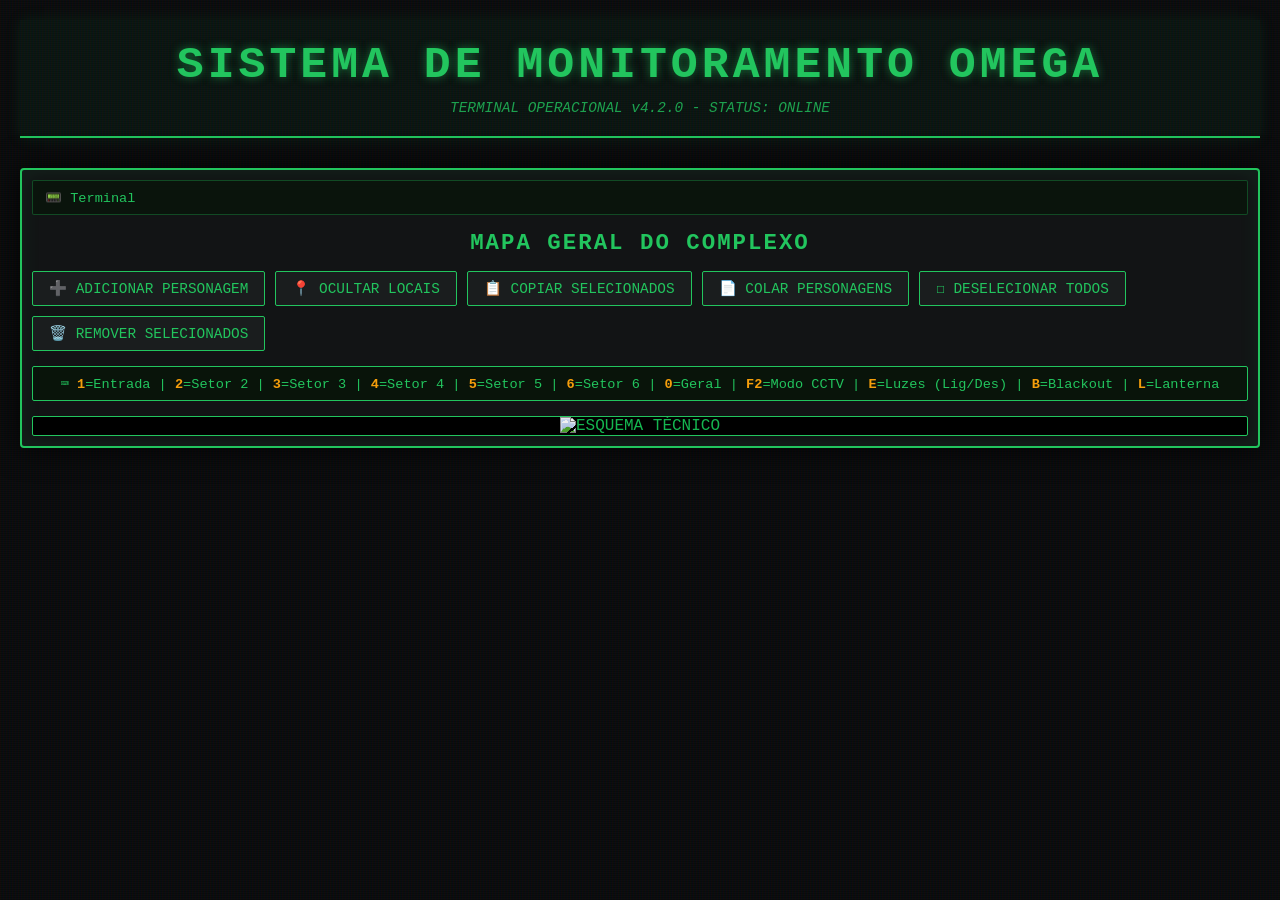
==== index.html @ 8982cfa3 "add de mapas e correções" ====
<!DOCTYPE html>
<html lang="pt-BR">

<head>
    <meta charset="UTF-8">
    <meta name="viewport" content="width=device-width, initial-scale=1.0">
    <title>SISTEMA DE MONITORAMENTO - UNIDADE BUNKER</title>
    <link rel="stylesheet" href="style.css">
</head>

<body>
    <div class="container">
        <header>
            <h1>SISTEMA DE MONITORAMENTO OMEGA</h1>
            <div class="subtitle">TERMINAL OPERACIONAL v4.2.0 - STATUS: ONLINE</div>
        </header>

        <div class="map-container">
            <div class="main-map">
                <!-- Breadcrumb Navigation -->
                <div class="breadcrumb" id="breadcrumb">
                    <div class="breadcrumb-item">
                        <span class="breadcrumb-link" onclick="navigateToBreadcrumb(0)">📟 Terminal</span>
                    </div>
                </div>

                <div class="map-controls">
                    <button class="back-button" id="backButton" onclick="goBackOneLevel()">
                        ← Voltar
                    </button>
                    <div class="current-map-title" id="currentMapTitle">Mapa Geral do Complexo</div>
                </div>

                <div class="map-controls">
                    <button class="control-btn" onclick="quickAddCharacter()">
                        ➕ Adicionar Personagem
                    </button>
                    <button class="control-btn" onclick="toggleLocations()" id="toggleLocationsBtn">
                        📍 Ocultar Locais
                    </button>
                    <button class="control-btn" onclick="copySelectedCharacters()" id="copyBtn">
                        📋 Copiar Selecionados
                    </button>
                    <button class="control-btn" onclick="pasteCharacters()" id="pasteBtn" disabled>
                        📄 Colar Personagens
                    </button>
                    <button class="control-btn" onclick="deselectAll()">
                        ☐ Deselecionar Todos
                    </button>
                    <button class="control-btn" onclick="deleteSelected()">
                        🗑️ Remover Selecionados
                    </button>
                </div>

                <div
                    style="margin-bottom: 15px; padding: 8px; background: rgba(0, 20, 0, 0.5); border-radius: 2px; border: 1px solid #22c55e; font-size: 0.85em; color: #22c55e; text-align: center;">
                    ⌨️ <strong style="color: #f59e0b;">1</strong>=Entrada | <strong
                        style="color: #f59e0b;">2</strong>=Setor 2 | <strong style="color: #f59e0b;">3</strong>=Setor 3
                    | <strong style="color: #f59e0b;">4</strong>=Setor 4 | <strong
                        style="color: #f59e0b;">5</strong>=Setor 5 | <strong style="color: #f59e0b;">6</strong>=Setor 6
                    | <strong style="color: #f59e0b;">0</strong>=Geral | <strong
                        style="color: #f59e0b;">F2</strong>=Modo CCTV | <strong style="color: #f59e0b;">E</strong>=Luzes
                    (Lig/Des) | <strong style="color: #f59e0b;">B</strong>=Blackout | <strong
                        style="color: #f59e0b;">L</strong>=Lanterna
                </div>

                <div class="map-image-container" id="mapContainer">
                    <div class="map-wrapper" id="mapWrapper">
                        <!-- CCTV OVERLAY LAYERS -->
                        <div class="noise-overlay"></div>
                        <div class="cctv-scanlines"></div>
                        <div class="camera-overlay">
                            <div class="cctv-header">
                                <div class="rec-indicator">
                                    <div class="rec-dot"></div>
                                    <span>REC</span>
                                </div>
                                <div class="cam-id" id="camId">CAM-01 [SISTEMA]</div>
                            </div>
                            <div class="cctv-footer">
                                <div class="cctv-coords" id="cctvCoords">LAT: 55.4211 LONG: 37.1129</div>
                                <div class="cctv-timestamp" id="cctvTimestamp">0000-00-00 00:00:00</div>
                            </div>
                        </div>

                        <canvas id="flashlightCanvas"></canvas>
                        <img src="bunker_geral.png" alt="ESQUEMA TÉCNICO" class="map-image" id="mapImage">
                    </div>

                    <div class="selection-box" id="selectionBox"></div>

                    <!-- Floor Selector -->
                    <div class="floor-selector" id="floorSelector"></div>

                    <!-- Inline Name Input -->
                    <div class="inline-name-input" id="inlineNameInput">
                        <div class="inline-name-box">
                            <label class="inline-name-label">Nome do Personagem:</label>
                            <input type="text" class="inline-name-field" id="inlineNameField"
                                placeholder="Digite o nome..." maxlength="50">
                            <div class="inline-name-buttons">
                                <button class="inline-name-btn inline-name-btn-ok" onclick="confirmInlineName()">✓
                                    OK</button>
                                <button class="inline-name-btn inline-name-btn-cancel" onclick="cancelInlineName()">✕
                                    Cancelar</button>
                            </div>
                        </div>
                    </div>
                </div>
            </div>

        </div>
    </div>

    <div class="tooltip" id="tooltip"></div>

    <script src="script.js"></script>
    <!-- FILTROS SVG PARA EFEITOS CRT/CCTV -->
    <svg style="display:none">
        <filter id="noiseFilter">
            <feTurbulence type="fractalNoise" baseFrequency="0.65" numOctaves="3" stitchTiles="stitch" />
            <feColorMatrix type="saturate" values="0" />
        </filter>
    </svg>
</body>

</html>
---- style.css ----
* {
    margin: 0;
    padding: 0;
    box-sizing: border-box;
}

body {
    font-family: 'Courier New', Courier, monospace;
    background: #0a0c0d;
    color: #22c55e;
    overflow-x: hidden;
    background-image:
        linear-gradient(rgba(18, 16, 16, 0) 50%, rgba(0, 0, 0, 0.25) 50%),
        linear-gradient(90deg, rgba(255, 0, 0, 0.06), rgba(0, 255, 0, 0.02), rgba(0, 0, 255, 0.06));
    background-size: 100% 2px, 3px 100%;
}

.container {
    max-width: 1600px;
    margin: 0 auto;
    padding: 20px;
}

header {
    text-align: center;
    padding: 20px 0;
    border-bottom: 2px solid #22c55e;
    margin-bottom: 30px;
    background: rgba(34, 197, 94, 0.05);
    position: relative;
    box-shadow: 0 0 15px rgba(34, 197, 94, 0.1);
}

h1 {
    font-size: 2.8em;
    color: #22c55e;
    text-shadow: 0 0 10px rgba(34, 197, 94, 0.5);
    letter-spacing: 4px;
    font-weight: bold;
    text-transform: uppercase;
}

/* Toggle Status Energia */
.day-night-switch {
    position: absolute;
    top: 10px;
    right: 10px;
    display: flex;
    align-items: center;
    gap: 8px;
    background: rgba(0, 20, 0, 0.8);
    padding: 6px 12px;
    border-radius: 2px;
    border: 1px solid #22c55e;
    font-size: 0.75em;
    color: #22c55e;
    z-index: 100;
}

.day-night-switch label {
    cursor: pointer;
    user-select: none;
    font-size: 0.9em;
    text-transform: uppercase;
}

.day-night-switch input[type="checkbox"] {
    position: relative;
    width: 40px;
    height: 20px;
    appearance: none;
    background: #3d3426;
    outline: none;
    border-radius: 20px;
    cursor: pointer;
    transition: 0.3s;
    border: 1px solid #4d4436;
}

.day-night-switch input:checked {
    background: #6d5a4a;
}

.day-night-switch input:before {
    content: '';
    position: absolute;
    width: 16px;
    height: 16px;
    border-radius: 50%;
    top: 1px;
    left: 2px;
    background: #8b7d6b;
    transition: 0.3s;
    box-shadow: 0 2px 4px rgba(0, 0, 0, 0.3);
}

.day-night-switch input:checked:before {
    left: 20px;
    background: #d4c5a9;
}

.subtitle {
    font-style: italic;
    color: #22c55e;
    margin-top: 10px;
    opacity: 0.8;
    font-size: 0.9em;
}

.map-container {
    display: grid;
    grid-template-columns: 1fr;
    gap: 30px;
    margin-top: 30px;
    transition: all 0.3s ease;
}

.main-map {
    position: relative;
    background: #121415;
    border: 2px solid #22c55e;
    border-radius: 4px;
    padding: 10px;
    box-shadow: 0 0 30px rgba(0, 0, 0, 0.8), inset 0 0 20px rgba(34, 197, 94, 0.1);
}

.map-controls {
    display: flex;
    gap: 10px;
    margin-bottom: 15px;
    flex-wrap: wrap;
    align-items: center;
}

.back-button {
    padding: 10px 20px;
    background: #1a1d1e;
    color: #f59e0b;
    border: 1px solid #f59e0b;
    border-radius: 2px;
    cursor: pointer;
    font-family: 'Courier New', monospace;
    font-size: 0.9em;
    font-weight: bold;
    display: none;
    transition: all 0.2s ease;
    text-transform: uppercase;
}

.back-button.visible {
    display: block;
}

.back-button:hover {
    background: #f59e0b;
    color: #000;
    box-shadow: 0 0 10px rgba(245, 158, 11, 0.4);
}

/* Breadcrumb navigation */
.breadcrumb {
    display: flex;
    align-items: center;
    gap: 8px;
    padding: 8px 12px;
    background: rgba(0, 20, 0, 0.4);
    border-radius: 2px;
    border: 1px solid rgba(34, 197, 94, 0.3);
    font-size: 0.85em;
    color: #22c55e;
    margin-bottom: 15px;
    flex-wrap: wrap;
}

.breadcrumb-current {
    color: #f59e0b;
    font-weight: bold;
    text-transform: uppercase;
}

/* Floor Selector System */
.floor-selector {
    position: absolute;
    top: 60px;
    right: 15px;
    display: none;
    flex-direction: column;
    gap: 8px;
    z-index: 50;
}

.floor-selector.visible {
    display: flex;
}

.floor-button {
    width: 50px;
    height: 50px;
    background: rgba(0, 20, 0, 0.9);
    border: 2px solid #22c55e;
    border-radius: 2px;
    cursor: pointer;
    transition: all 0.2s ease;
    display: flex;
    align-items: center;
    justify-content: center;
    box-shadow: 0 0 10px rgba(34, 197, 94, 0.2);
    position: relative;
}

.floor-button:hover {
    background: #22c55e;
    transform: scale(1.05);
}

.floor-button.active {
    background: #22c55e;
    border-color: #f59e0b;
    box-shadow: 0 0 20px rgba(245, 158, 11, 0.4);
}

.floor-label {
    font-family: 'Courier New', monospace;
    font-size: 1.2em;
    font-weight: bold;
    color: #22c55e;
}

.floor-button.active .floor-label {
    color: #000;
}

.floor-icon {
    display: none;
}

.floor-name {
    display: none;
}

/* Floor indicator badge */

.current-map-title {
    flex: 1;
    color: #22c55e;
    font-size: 1.4em;
    font-weight: bold;
    text-align: center;
    text-transform: uppercase;
    letter-spacing: 2px;
}

.control-btn {
    padding: 8px 16px;
    background: #1a1d1e;
    color: #22c55e;
    border: 1px solid #22c55e;
    border-radius: 2px;
    cursor: pointer;
    transition: all 0.2s ease;
    font-family: 'Courier New', monospace;
    font-size: 0.9em;
    text-transform: uppercase;
}

.control-btn:hover {
    background: rgba(34, 197, 94, 0.2);
    box-shadow: 0 0 10px rgba(34, 197, 94, 0.3);
}

.control-btn.active {
    background: #22c55e;
    color: #000;
}

.map-image-container {
    position: relative;
    width: 100%;
    background: #000;
    border: 1px solid #22c55e;
    border-radius: 2px;
    overflow: auto;
    max-height: 80vh;
    cursor: crosshair;
    display: flex;
    justify-content: center;
    align-items: flex-start;
    isolation: isolate;
}

/* Wrapper que garante que os overlays cubram a imagem inteira Mesmo com Scroll/Zoom */
.map-wrapper {
    position: relative;
    display: inline-block;
}

.map-image {
    max-width: none;
    height: auto;
    display: block;
    image-rendering: pixelated;
    filter: brightness(0.9) contrast(1.1);
}

/* Blackout visual: O brilho é reduzido levemente, mas a escuridão real vem do Canvas */
.night-mode .map-image {
    filter: brightness(0.4) contrast(1.2);
}

#flashlightCanvas {
    position: absolute;
    top: 0;
    left: 0;
    width: 100%;
    height: 100%;
    pointer-events: none;
    z-index: 40;
    /* Acima da img mas abaixo da câmera (45+) */
}

/* CCTV CAMERA OVERLAY */
.camera-overlay {
    position: absolute;
    top: 0;
    left: 0;
    width: 100%;
    height: 100%;
    pointer-events: none;
    z-index: 50;
    overflow: hidden;
    display: none;
    flex-direction: column;
    justify-content: space-between;
    padding: 20px;
}

/* Estática/Noise baseada em SVG */
.noise-overlay {
    position: absolute;
    top: 0;
    left: 0;
    width: 100%;
    height: 100%;
    opacity: 0.15;
    z-index: 45;
    pointer-events: none;
    filter: url(#noiseFilter);
    display: none; /* Inicia oculto */
}

/* Linhas de Varredura Dinâmicas */
.cctv-scanlines {
    position: absolute;
    top: 0;
    left: 0;
    width: 100%;
    height: 100%;
    background: linear-gradient(rgba(18, 16, 16, 0) 50%,
            rgba(0, 0, 0, 0.1) 50%);
    background-size: 100% 4px;
    z-index: 46;
    pointer-events: none;
    animation: scanlineScroll 10s linear infinite;
    display: none; /* Inicia oculto */
}

@keyframes scanlineScroll {
    from {
        background-position: 0 0;
    }

    to {
        background-position: 0 100%;
    }
}

/* Elementos de Interface da Câmera */
.cctv-header {
    display: flex;
    justify-content: space-between;
    align-items: flex-start;
    text-shadow: 0 0 5px #ff0000;
}

.rec-indicator {
    display: flex;
    align-items: center;
    gap: 10px;
    color: #ff0000;
    font-weight: bold;
    font-size: 1.2em;
}

.rec-dot {
    width: 12px;
    height: 12px;
    background: #ff0000;
    border-radius: 50%;
    animation: blink 1s infinite step-end;
    box-shadow: 0 0 8px #ff0000;
}

@keyframes blink {
    50% {
        opacity: 0;
    }
}

.cam-id {
    color: #22c55e;
    font-size: 1em;
    background: rgba(0, 0, 0, 0.5);
    padding: 2px 8px;
}

.cctv-footer {
    display: flex;
    justify-content: space-between;
    align-items: flex-end;
    color: #22c55e;
    font-family: 'Courier New', monospace;
    background: rgba(0, 0, 0, 0.3);
    padding: 5px;
}

.cctv-timestamp {
    font-size: 1.1em;
}

/* Brackets removed */

/* Hotspots de Localização */
.hotspot {
    position: absolute;
    cursor: pointer;
    transition: all 0.3s ease;
    animation: pulse 2s infinite;
    z-index: 10;
}

.hotspot:hover {
    transform: scale(1.2);
    filter: brightness(1.5);
}

@keyframes pulse {

    0%,
    100% {
        opacity: 0.7;
    }

    50% {
        opacity: 1;
    }
}

.hotspot-marker {
    width: 24px;
    height: 24px;
    background: rgba(34, 197, 94, 0.4);
    border: 2px solid #22c55e;
    border-radius: 2px;
    box-shadow: 0 0 10px #22c55e;
    position: relative;
}

.hotspot-marker::after {
    content: '';
    position: absolute;
    top: 50%;
    left: 50%;
    transform: translate(-50%, -50%);
    width: 4px;
    height: 4px;
    background: #22c55e;
    border-radius: 50%;
}

/* Hotspot Secreto - Pequeno e Discreto */
.hotspot-marker.secret {
    width: 12px;
    height: 12px;
    background: radial-gradient(circle, rgba(80, 80, 90, 0.4), rgba(50, 50, 60, 0.3));
    border: 1px solid rgba(100, 100, 110, 0.5);
    box-shadow: 0 0 8px rgba(80, 80, 90, 0.3);
    opacity: 0.6;
    transition: all 0.3s ease;
}

.hotspot-marker.secret:hover {
    width: 20px;
    height: 20px;
    opacity: 1;
    background: radial-gradient(circle, rgba(150, 140, 120, 0.7), rgba(100, 90, 80, 0.5));
    border: 2px solid rgba(200, 180, 150, 0.8);
    box-shadow: 0 0 15px rgba(150, 140, 120, 0.6);
}

/* Hotspot Semi-Escondido - Meio-termo entre normal e secreto */
.hotspot-marker.hidden {
    width: 20px;
    height: 20px;
    background: radial-gradient(circle, rgba(180, 160, 120, 0.5), rgba(140, 120, 90, 0.4));
    border: 1px solid rgba(160, 140, 100, 0.6);
    box-shadow: 0 0 12px rgba(180, 160, 120, 0.4);
    opacity: 0.7;
    transition: all 0.3s ease;
}

.hotspot-marker.hidden:hover {
    width: 28px;
    height: 28px;
    opacity: 1;
    background: radial-gradient(circle, rgba(220, 190, 140, 0.8), rgba(180, 150, 110, 0.6));
    border: 2px solid rgba(220, 190, 140, 0.9);
    box-shadow: 0 0 18px rgba(220, 190, 140, 0.7);
}

/* Marcadores de Personagens */
.character-marker {
    position: absolute;
    cursor: move;
    transition: all 0.2s ease;
    z-index: 20;
    user-select: none;
}

.character-marker:hover {
    transform: scale(1.15);
    z-index: 30;
}

.character-marker.selected {
    z-index: 25;
}

.character-marker.selected .character-icon {
    box-shadow: 0 0 20px rgba(255, 215, 0, 0.8), 0 4px 12px rgba(0, 0, 0, 0.6);
    border-width: 4px;
}

.character-marker.dragging {
    opacity: 0.7;
    cursor: grabbing;
}

.character-icon {
    width: 40px;
    height: 40px;
    border-radius: 50%;
    border: 3px solid;
    display: flex;
    align-items: center;
    justify-content: center;
    font-size: 1.5em;
    box-shadow: 0 4px 12px rgba(0, 0, 0, 0.6);
    background: rgba(0, 0, 0, 0.3);
    position: relative;
}

.character-label {
    position: absolute;
    top: 45px;
    left: 50%;
    transform: translateX(-50%);
    background: rgba(0, 0, 0, 0.9);
    color: white;
    padding: 4px 8px;
    border-radius: 4px;
    font-size: 0.75em;
    white-space: nowrap;
    pointer-events: none;
    border: 1px solid;
}

.character-remove {
    position: absolute;
    top: -8px;
    right: -8px;
    width: 20px;
    height: 20px;
    background: #c41e3a;
    color: white;
    border: 2px solid white;
    border-radius: 50%;
    display: flex;
    align-items: center;
    justify-content: center;
    font-size: 0.7em;
    cursor: pointer;
    opacity: 0;
    transition: opacity 0.2s;
}

.character-marker:hover .character-remove {
    opacity: 1;
}

/* Tipos de personagens */
.character-player .character-icon {
    background: rgba(30, 144, 255, 0.8);
    border-color: #1e90ff;
}

.character-player .character-label {
    border-color: #1e90ff;
}

.character-npc .character-icon {
    background: rgba(50, 205, 50, 0.8);
    border-color: #32cd32;
}

.character-npc .character-label {
    border-color: #32cd32;
}

.character-enemy .character-icon {
    background: rgba(220, 20, 60, 0.8);
    border-color: #dc143c;
}

.character-enemy .character-label {
    border-color: #dc143c;
}

.character-mystery .character-icon {
    background: rgba(148, 0, 211, 0.8);
    border-color: #9400d3;
}

.character-mystery .character-label {
    border-color: #9400d3;
}

.location-info {
    background: #2a2520;
    border: 3px solid #3d3426;
    border-radius: 8px;
    padding: 20px;
    box-shadow: 0 8px 32px rgba(0, 0, 0, 0.6);
    height: fit-content;
    max-height: calc(100vh - 200px);
    overflow-y: auto;
    display: none;
    position: relative;
    transition: all 0.3s ease;
}

.location-info.visible {
    display: block;
    animation: slideIn 0.3s ease;
}

@keyframes slideIn {
    from {
        opacity: 0;
        transform: translateX(20px);
    }

    to {
        opacity: 1;
        transform: translateX(0);
    }
}

.panel-close-btn {
    position: absolute;
    top: 15px;
    right: 15px;
    background: #c41e3a;
    color: white;
    border: none;
    border-radius: 50%;
    width: 32px;
    height: 32px;
    cursor: pointer;
    font-size: 1.3em;
    display: flex;
    align-items: center;
    justify-content: center;
    transition: all 0.3s ease;
    z-index: 10;
    line-height: 1;
}

.panel-close-btn:hover {
    background: #d41e3a;
    transform: scale(1.15);
    box-shadow: 0 4px 12px rgba(196, 30, 58, 0.5);
}

.location-info h2 {
    color: #d4c5a9;
    border-bottom: 2px solid #3d3426;
    padding-bottom: 10px;
    margin-bottom: 15px;
    font-size: 1.8em;
}

.character-form {
    background: #1a1612;
    padding: 15px;
    border-radius: 4px;
    border: 1px solid #3d3426;
    margin-bottom: 20px;
}

.form-group {
    margin-bottom: 12px;
}

.form-group label {
    display: block;
    margin-bottom: 5px;
    color: #b8a989;
    font-size: 0.9em;
}

.form-group input,
.form-group select {
    width: 100%;
    padding: 8px;
    background: #2a2520;
    border: 1px solid #3d3426;
    border-radius: 4px;
    color: #d4c5a9;
    font-family: 'Georgia', serif;
}

.add-character-btn {
    width: 100%;
    padding: 10px;
    background: #4d4436;
    color: #d4c5a9;
    border: 2px solid #5d5446;
    border-radius: 4px;
    cursor: pointer;
    font-family: 'Georgia', serif;
    transition: all 0.3s ease;
}

.add-character-btn:hover {
    background: #5d5446;
    transform: translateY(-2px);
}

.characters-list {
    margin-top: 20px;
}

.character-item {
    background: #1a1612;
    padding: 12px;
    border-radius: 4px;
    border-left: 4px solid;
    margin-bottom: 8px;
    display: flex;
    justify-content: space-between;
    align-items: center;
}

.character-item.player {
    border-color: #1e90ff;
}

.character-item.npc {
    border-color: #32cd32;
}

.character-item.enemy {
    border-color: #dc143c;
}

.character-item.mystery {
    border-color: #9400d3;
}

.character-info {
    flex: 1;
}

.character-name {
    font-weight: bold;
    color: #d4c5a9;
}

.character-type {
    font-size: 0.8em;
    color: #8b7d6b;
    font-style: italic;
}

.character-actions {
    display: flex;
    gap: 8px;
}

.action-btn {
    padding: 4px 8px;
    background: #3d3426;
    border: 1px solid #4d4436;
    border-radius: 3px;
    cursor: pointer;
    font-size: 0.8em;
    color: #d4c5a9;
    transition: all 0.2s;
}

.action-btn:hover {
    background: #4d4436;
}

.default-message {
    text-align: center;
    padding: 40px 20px;
    color: #8b7d6b;
    font-style: italic;
}

.tooltip {
    position: absolute;
    background: rgba(0, 0, 0, 0.9);
    color: #d4c5a9;
    padding: 8px 12px;
    border-radius: 4px;
    font-size: 0.9em;
    pointer-events: none;
    opacity: 0;
    transition: opacity 0.3s;
    z-index: 1000;
    border: 1px solid #3d3426;
    white-space: nowrap;
}

/* Selection Box */
.selection-box {
    position: absolute;
    border: 2px dashed #ffd700;
    background: rgba(255, 215, 0, 0.1);
    pointer-events: none;
    z-index: 100;
    display: none;
}

.selection-box.active {
    display: block;
}

.map-image-container.selecting {
    cursor: crosshair;
}

@keyframes fadeIn {
    from {
        opacity: 0;
        transform: translateY(-10px);
    }

    to {
        opacity: 1;
        transform: translateY(0);
    }
}

/* Flashlight System */
#flashlightCanvas {
    position: absolute;
    top: 0;
    left: 0;
    width: 100%;
    height: 100%;
    pointer-events: none;
    z-index: 18;
    /* Above Fog and Characters, but below UI elements if needed */
    display: none;
}

.night-mode #flashlightCanvas {
    display: block;
}

/* Rotation for characters */
.character-marker {
    transition: transform 0.2s ease, left 0.2s ease, top 0.2s ease;
}

/* Fog system removed */

/* Fog Control Button */
.placing-mode-indicator {
    position: fixed;
    bottom: 30px;
    left: 50%;
    transform: translateX(-50%);
    background: rgba(255, 215, 0, 0.95);
    color: #1a1612;
    padding: 15px 30px;
    border-radius: 8px;
    font-size: 1.1em;
    font-weight: bold;
    box-shadow: 0 8px 24px rgba(0, 0, 0, 0.6);
    z-index: 10000;
    display: none;
    animation: pulse 2s infinite;
}

.placing-mode-indicator.active {
    display: block;
}

/* Inline Name Input */
.inline-name-input {
    position: absolute;
    display: none;
    z-index: 1000;
}

.inline-name-input.active {
    display: block;
    animation: fadeIn 0.3s ease;
}

.inline-name-box {
    background: rgba(26, 22, 18, 0.98);
    border: 3px solid #ffd700;
    border-radius: 8px;
    padding: 15px;
    box-shadow: 0 8px 24px rgba(0, 0, 0, 0.8);
    min-width: 250px;
}

.inline-name-label {
    color: #ffd700;
    font-size: 0.9em;
    font-weight: bold;
    margin-bottom: 8px;
    display: block;
}

.inline-name-field {
    width: 100%;
    padding: 10px;
    background: #1a1612;
    border: 2px solid #3d3426;
    border-radius: 4px;
    color: #d4c5a9;
    font-family: 'Georgia', serif;
    font-size: 1em;
    margin-bottom: 10px;
}

.inline-name-field:focus {
    outline: none;
    border-color: #ffd700;
    box-shadow: 0 0 10px rgba(255, 215, 0, 0.4);
}

.inline-name-buttons {
    display: flex;
    gap: 8px;
}

.inline-name-btn {
    flex: 1;
    padding: 8px;
    border: 2px solid;
    border-radius: 4px;
    cursor: pointer;
    font-family: 'Georgia', serif;
    font-size: 0.9em;
    font-weight: bold;
    transition: all 0.2s ease;
}

.inline-name-btn-ok {
    background: #4d4436;
    color: #ffd700;
    border-color: #5d5446;
}

.inline-name-btn-ok:hover {
    background: #5d5446;
}

.inline-name-btn-cancel {
    background: #3d3426;
    color: #b8a989;
    border-color: #4d4436;
}

.inline-name-btn-cancel:hover {
    background: #4d4436;
}

@media (max-width: 1200px) {
    .map-container {
        grid-template-columns: 1fr;
    }
}
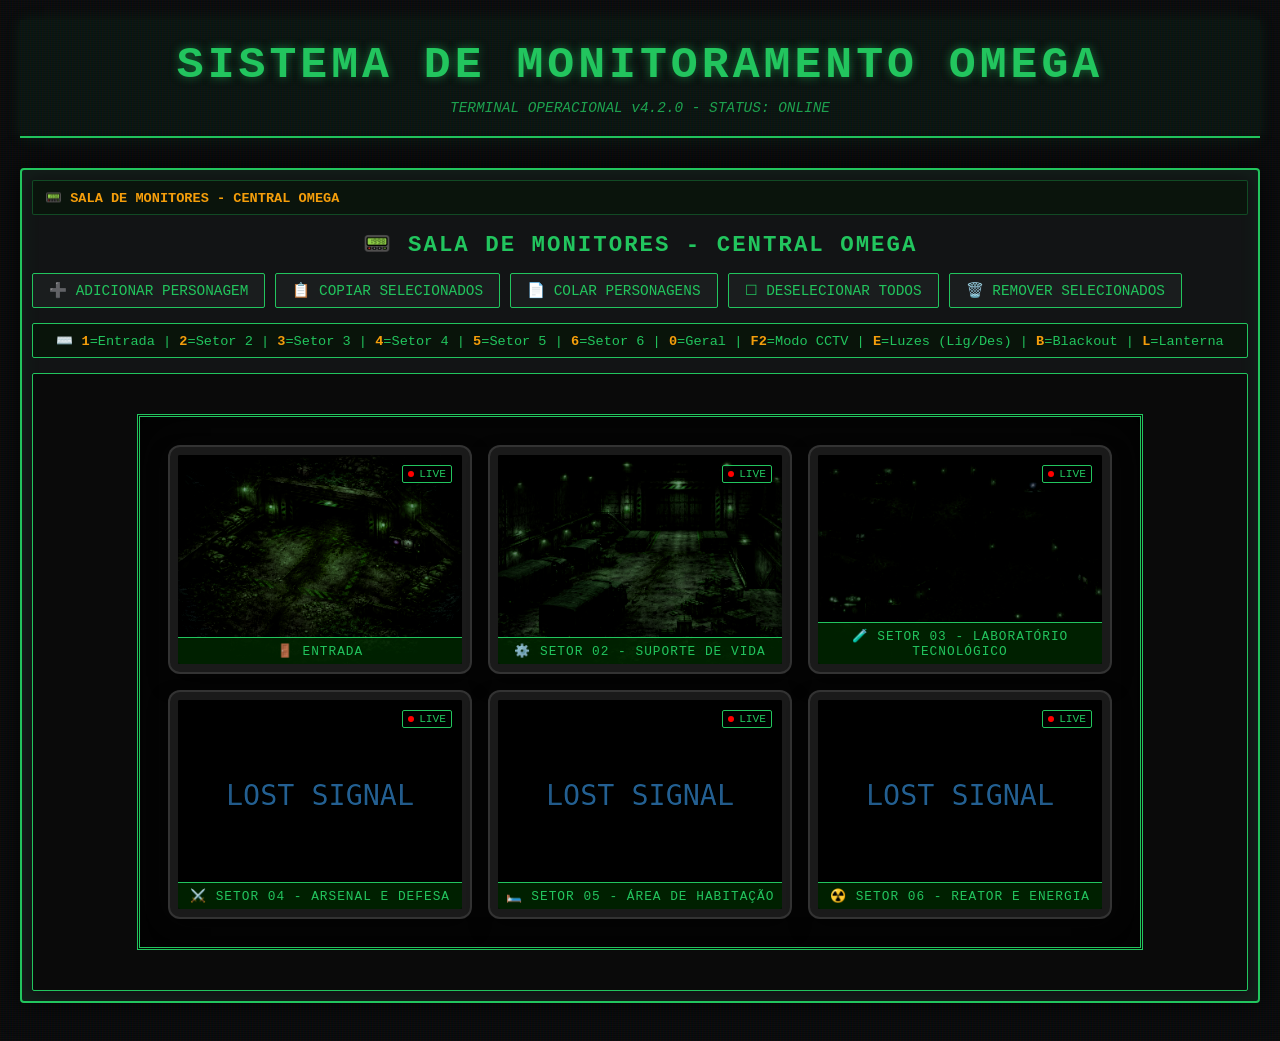
==== commit a5a2f1e0: "att" ====
--- a/index.html
+++ b/index.html
@@ -28,7 +28,7 @@
                     <button class="back-button" id="backButton" onclick="goBackOneLevel()">
                         ← Voltar
                     </button>
-                    <div class="current-map-title" id="currentMapTitle">Mapa Geral do Complexo</div>
+                    <div class="current-map-title" id="currentMapTitle">SALA DE MONITORES</div>
                 </div>
 
                 <div class="map-controls">
--- a/style.css
+++ b/style.css
@@ -999,3 +999,166 @@
         grid-template-columns: 1fr;
     }
 }
+/* SALA DE MONITORES (GRID GERAL) */
+.monitor-room {
+    display: grid;
+    grid-template-columns: repeat(auto-fit, minmax(300px, 1fr));
+    gap: 20px;
+    padding: 30px;
+    width: 100%;
+    max-width: 1200px;
+    margin: 0 auto;
+    background: #050505;
+    border: 3px double #22c55e;
+    box-shadow: inset 0 0 50px rgba(0, 0, 0, 0.9);
+}
+
+.monitor {
+    position: relative;
+    aspect-ratio: 4/3;
+    background: #000;
+    border: 8px solid #1a1a1a;
+    border-radius: 10px;
+    overflow: hidden;
+    cursor: pointer;
+    transition: all 0.3s cubic-bezier(0.4, 0, 0.2, 1);
+    box-shadow: 
+        0 0 0 2px #333,
+        0 10px 20px rgba(0,0,0,0.5);
+}
+
+.monitor:hover {
+    transform: scale(1.05) translateY(-5px);
+    border-color: #22c55e;
+    box-shadow: 
+        0 0 20px rgba(34, 197, 94, 0.4),
+        0 15px 30px rgba(0,0,0,0.7);
+    z-index: 2;
+}
+
+.monitor-screen {
+    position: relative;
+    width: 100%;
+    height: 100%;
+    background-size: cover;
+    background-position: center;
+    filter: brightness(0.6) contrast(1.2) sepia(0.2) hue-rotate(80deg);
+    transition: filter 0.3s ease;
+}
+
+.monitor:hover .monitor-screen {
+    filter: brightness(0.9) contrast(1.3) sepia(0);
+}
+
+/* Efeito de Vidro Curvo (CRT) */
+.monitor-glass {
+    position: absolute;
+    top: 0;
+    left: 0;
+    width: 100%;
+    height: 100%;
+    pointer-events: none;
+    background: radial-gradient(circle at center, transparent 40%, rgba(0,0,0,0.4) 100%);
+    z-index: 5;
+}
+
+.monitor-flicker {
+    position: absolute;
+    top: 0;
+    left: 0;
+    width: 100%;
+    height: 100%;
+    background: rgba(18, 16, 16, 0.1);
+    opacity: 0;
+    z-index: 6;
+    pointer-events: none;
+    animation: monitorFlicker 0.15s infinite;
+}
+
+.monitor:hover .monitor-flicker {
+    animation-duration: 0.05s;
+}
+
+.monitor-label {
+    position: absolute;
+    bottom: 0;
+    left: 0;
+    width: 100%;
+    padding: 5px;
+    background: rgba(0, 40, 0, 0.8);
+    color: #22c55e;
+    font-family: 'Courier New', monospace;
+    font-size: 0.8em;
+    text-align: center;
+    border-top: 1px solid #22c55e;
+    z-index: 10;
+    text-transform: uppercase;
+    letter-spacing: 1px;
+}
+
+.monitor-status {
+    position: absolute;
+    top: 10px;
+    right: 10px;
+    font-size: 0.7em;
+    padding: 2px 5px;
+    background: rgba(0, 0, 0, 0.7);
+    border: 1px solid #22c55e;
+    border-radius: 2px;
+    color: #22c55e;
+    z-index: 10;
+}
+
+.monitor-status.live::before {
+    content: '';
+    display: inline-block;
+    width: 6px;
+    height: 6px;
+    background: #ff0000;
+    border-radius: 50%;
+    margin-right: 5px;
+    animation: blink 1s infinite step-end;
+}
+
+.monitor-status.offline {
+    color: #ff3333;
+    border-color: #ff3333;
+    background: rgba(40, 0, 0, 0.8);
+}
+
+/* Efeito de Estática / No Signal */
+.monitor.no-signal .monitor-screen {
+    background: #111;
+    filter: none;
+    opacity: 0.8;
+}
+
+.monitor.no-signal .monitor-screen::after {
+    content: '';
+    position: absolute;
+    top: 0;
+    left: 0;
+    width: 100%;
+    height: 100%;
+    background-image: url('data:image/svg+xml,<svg xmlns="http://www.w3.org/2000/svg" width="100" height="100"><filter id="n"><feTurbulence type="fractalNoise" baseFrequency="0.8" numOctaves="4" stitchTiles="stitch"/></filter><rect width="100" height="100" filter="url(%23n)" opacity="0.4"/></svg>');
+    opacity: 0.5;
+    animation: noiseMove 0.2s infinite steps(2);
+}
+
+@keyframes noiseMove {
+    0% { background-position: 0 0; }
+    100% { background-position: 10px 10px; }
+}
+
+@keyframes monitorFlicker {
+    0% { opacity: 0.1; }
+    50% { opacity: 0.2; }
+    100% { opacity: 0.1; }
+}
+
+/* Ajustes no container para a sala de monitores */
+.map-image-container.monitor-view {
+    background: #0a0a0a;
+    padding: 40px 10px;
+    align-items: center;
+}
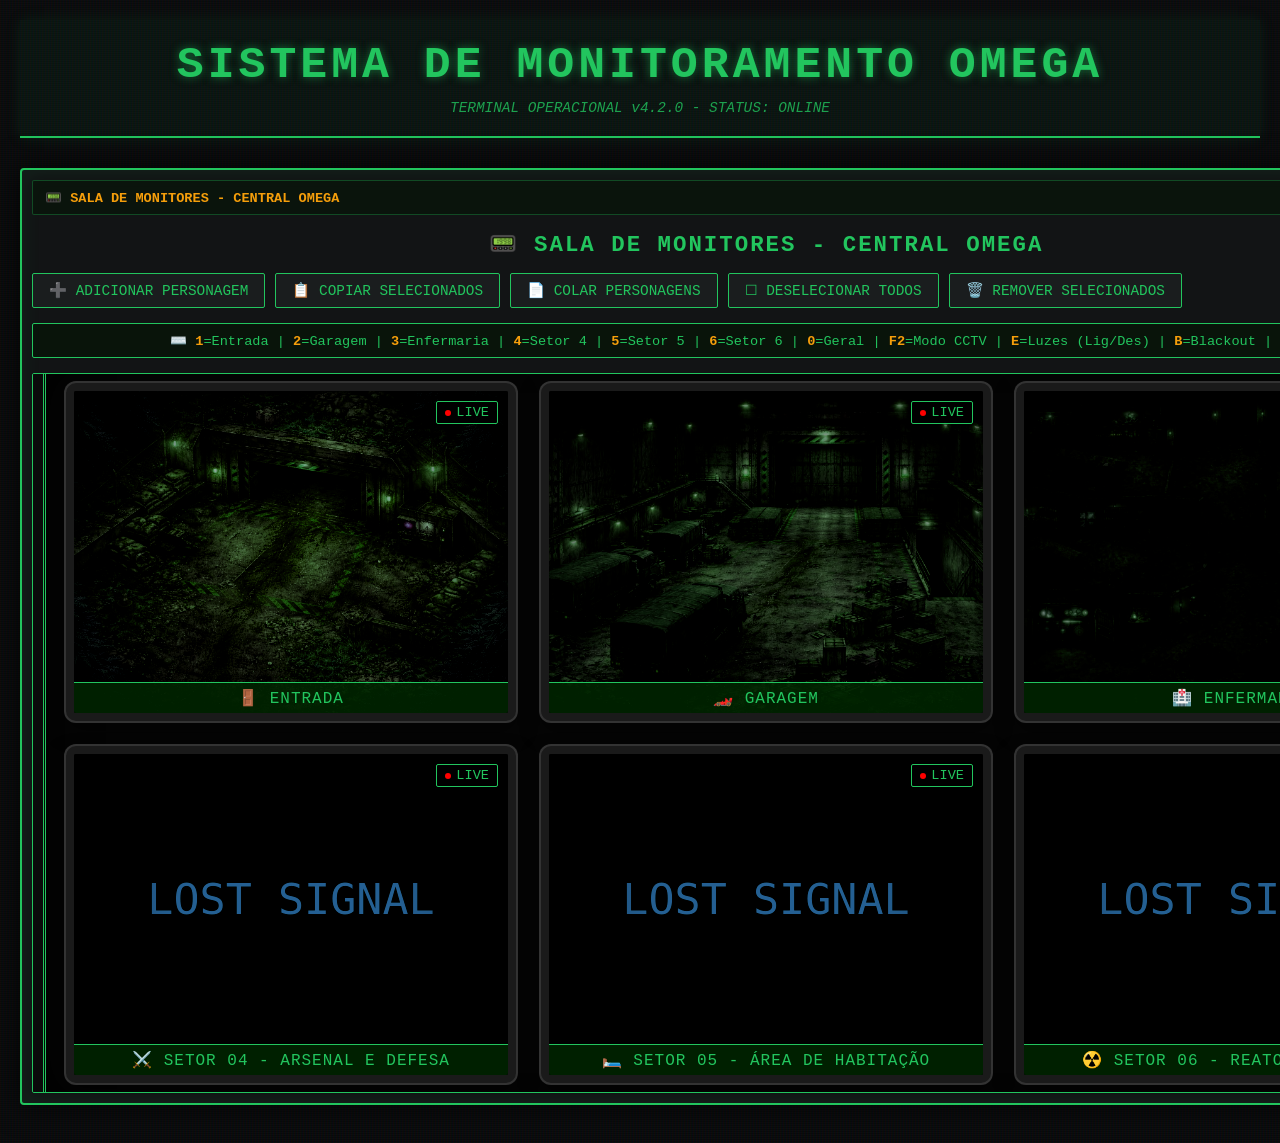
==== commit d71e2953: "att cam" ====
--- a/index.html
+++ b/index.html
@@ -55,7 +55,7 @@
                 <div
                     style="margin-bottom: 15px; padding: 8px; background: rgba(0, 20, 0, 0.5); border-radius: 2px; border: 1px solid #22c55e; font-size: 0.85em; color: #22c55e; text-align: center;">
                     ⌨️ <strong style="color: #f59e0b;">1</strong>=Entrada | <strong
-                        style="color: #f59e0b;">2</strong>=Setor 2 | <strong style="color: #f59e0b;">3</strong>=Setor 3
+                        style="color: #f59e0b;">2</strong>=Garagem | <strong style="color: #f59e0b;">3</strong>=Enfermaria
                     | <strong style="color: #f59e0b;">4</strong>=Setor 4 | <strong
                         style="color: #f59e0b;">5</strong>=Setor 5 | <strong style="color: #f59e0b;">6</strong>=Setor 6
                     | <strong style="color: #f59e0b;">0</strong>=Geral | <strong
--- a/style.css
+++ b/style.css
@@ -1002,11 +1002,11 @@
 /* SALA DE MONITORES (GRID GERAL) */
 .monitor-room {
     display: grid;
-    grid-template-columns: repeat(auto-fit, minmax(300px, 1fr));
-    gap: 20px;
-    padding: 30px;
-    width: 100%;
-    max-width: 1200px;
+    grid-template-columns: repeat(auto-fit, minmax(450px, 1fr));
+    gap: 25px;
+    padding: 20px;
+    width: 100%;
+    max-width: 1600px;
     margin: 0 auto;
     background: #050505;
     border: 3px double #22c55e;
@@ -1088,7 +1088,7 @@
     background: rgba(0, 40, 0, 0.8);
     color: #22c55e;
     font-family: 'Courier New', monospace;
-    font-size: 0.8em;
+    font-size: 1em;
     text-align: center;
     border-top: 1px solid #22c55e;
     z-index: 10;
@@ -1100,8 +1100,8 @@
     position: absolute;
     top: 10px;
     right: 10px;
-    font-size: 0.7em;
-    padding: 2px 5px;
+    font-size: 0.85em;
+    padding: 3px 8px;
     background: rgba(0, 0, 0, 0.7);
     border: 1px solid #22c55e;
     border-radius: 2px;
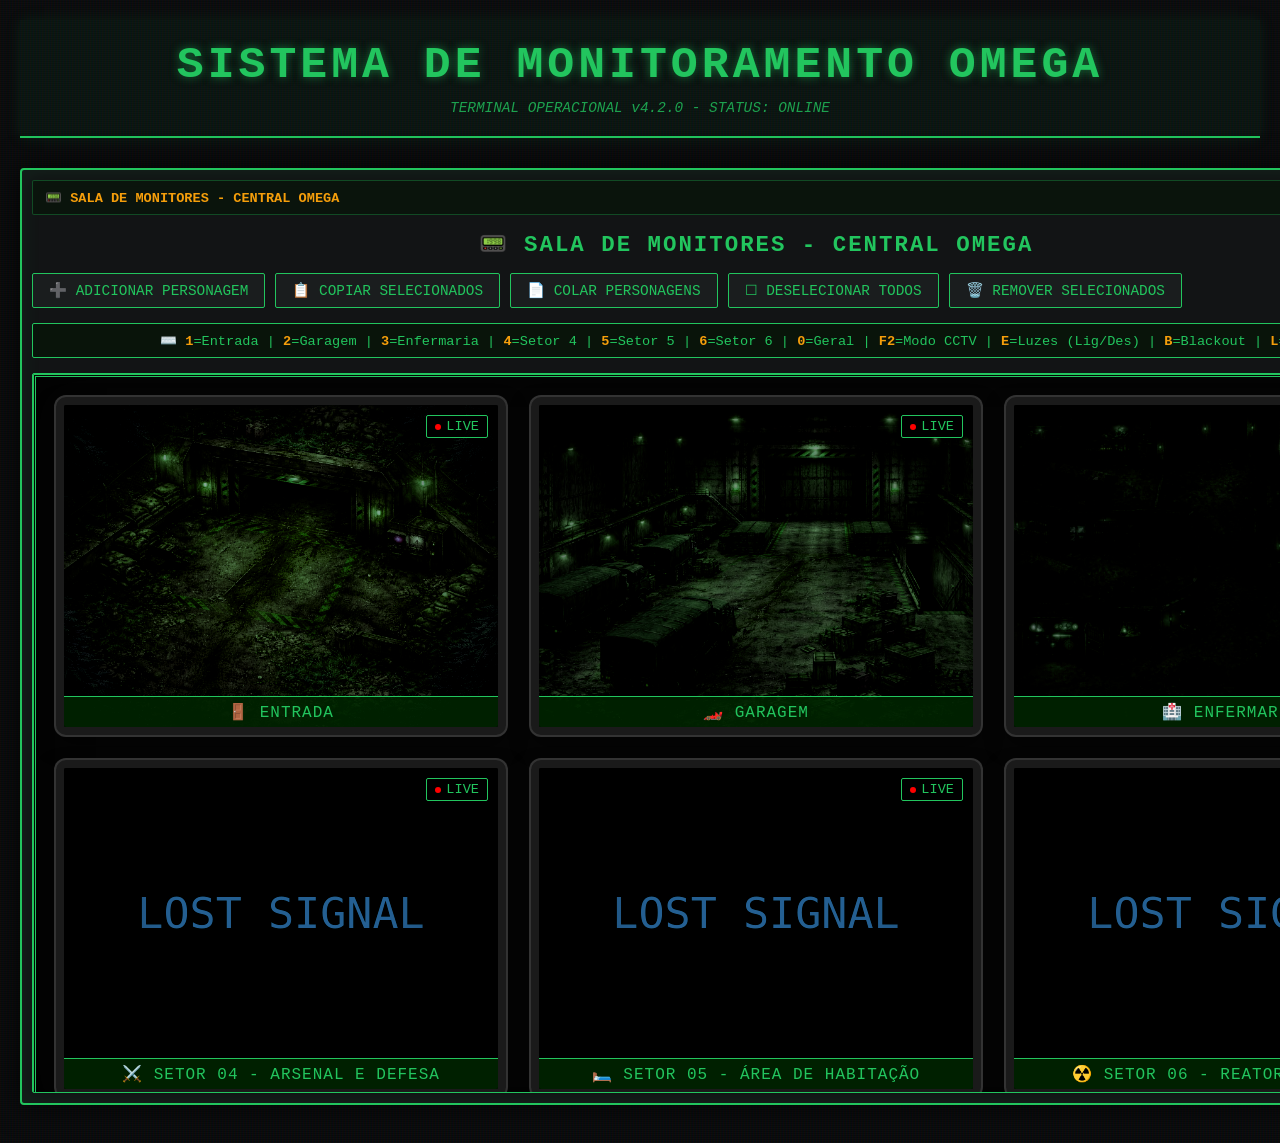
==== commit 46a929df: "att mini" ====
--- a/index.html
+++ b/index.html
@@ -6,6 +6,7 @@
     <meta name="viewport" content="width=device-width, initial-scale=1.0">
     <title>SISTEMA DE MONITORAMENTO - UNIDADE BUNKER</title>
     <link rel="stylesheet" href="style.css">
+    <link href="https://fonts.googleapis.com/css2?family=VT323&display=swap" rel="stylesheet">
 </head>
 
 <body>
@@ -115,6 +116,77 @@
     <div class="tooltip" id="tooltip"></div>
 
     <script src="script.js"></script>
+    <!-- TERMINAL MINIGAME MODAL -->
+    <div class="terminal-overlay" id="terminalMinigame">
+        <div class="terminal-window">
+            <div class="terminal-header">
+                <span class="terminal-title">PROTOCOLO JERUSALÉM v4.0</span>
+                <button class="terminal-close" onclick="closeTerminalMinigame()">✕ SAIR</button>
+            </div>
+            <div class="terminal-body" id="terminalRoot">
+                <!-- MENU PRINCIPAL -->
+                <div id="terminalScreenMenu" class="terminal-view active">
+                    <div class="terminal-screen mini">
+                        <div class="terminal-output">SISTEMA OPERACIONAL JUNIPER</div>
+                        <div class="terminal-status">AGUARDANDO SELEÇÃO DE PROTOCOLO</div>
+                        <div class="terminal-scanlines"></div>
+                    </div>
+                    <div class="terminal-menu-options">
+                        <button class="terminal-btn" onclick="switchTerminalScreen('CHALLENGE')">
+                            <span class="btn-prompt">></span> LIGAR LUZES (EMERGÊNCIA)
+                        </button>
+                        <button class="terminal-btn" onclick="switchTerminalScreen('LOGIN')">
+                            <span class="btn-prompt">></span> LOGIN DE SEGURANÇA
+                        </button>
+                        <button class="terminal-btn" onclick="closeTerminalMinigame()">
+                            <span class="btn-prompt">></span> ENCERRAR SESSÃO (ROOT)
+                        </button>
+                    </div>
+                </div>
+
+                <!-- TELA DE LOGIN -->
+                <div id="terminalScreenLogin" class="terminal-view">
+                    <div class="terminal-screen mini">
+                        <div class="terminal-output">AUTENTICAÇÃO REQUERIDA</div>
+                        <div class="terminal-status" id="loginStatus">INSIRA AS CREDENCIAIS DE ACESSO</div>
+                        <div class="terminal-scanlines"></div>
+                    </div>
+                    <div class="terminal-login-form">
+                        <input type="text" id="terminalLoginInput" class="terminal-input" placeholder="USUÁRIO..." autofocus>
+                        <button class="terminal-btn small" onclick="handleTerminalLogin()">ENTRAR</button>
+                        <button class="terminal-link" onclick="switchTerminalScreen('MENU')">VOLTAR AO MENU</button>
+                    </div>
+                </div>
+
+                <!-- DESAFIO DE LUZES (SEQUÊNCIA) -->
+                <div id="terminalScreenChallenge" class="terminal-view">
+                    <div class="terminal-screen">
+                        <div class="terminal-output" id="terminalOutput">INICIANDO SEQUÊNCIA...</div>
+                        <div class="terminal-sequence" id="terminalSequence">_ _ _ _ _</div>
+                        <div class="terminal-status" id="terminalStatus">MEMORIZE OS NÚMEROS</div>
+                        <div class="terminal-scanlines"></div>
+                    </div>
+                    <div class="terminal-keypad" id="terminalKeypad">
+                        <!-- Gerado via JS -->
+                    </div>
+                    <button class="terminal-link" onclick="switchTerminalScreen('MENU')">ABORTAR PROTOCOLO</button>
+                </div>
+
+                <!-- PAINEL DE CÂMERAS (GERAL) -->
+                <div id="terminalScreenCameras" class="terminal-view">
+                    <div class="terminal-screen-wide">
+                        <div class="terminal-output">SISTEMA OMEGA - STATUS GERAL DAS CÂMERAS</div>
+                        <div id="cameraStatusGrid" class="camera-status-grid">
+                            <!-- Gerado via JS -->
+                        </div>
+                        <div class="terminal-scanlines"></div>
+                    </div>
+                    <button class="terminal-btn small" onclick="switchTerminalScreen('MENU')">VOLTAR AO MENU</button>
+                </div>
+            </div>
+        </div>
+    </div>
+
     <!-- FILTROS SVG PARA EFEITOS CRT/CCTV -->
     <svg style="display:none">
         <filter id="noiseFilter">
--- a/style.css
+++ b/style.css
@@ -434,8 +434,20 @@
     position: absolute;
     cursor: pointer;
     transition: all 0.3s ease;
-    animation: pulse 2s infinite;
+    animation: pulse 2.5s infinite;
     z-index: 10;
+    opacity: 0.4; /* Reduzido de 0.7 para ser mais discreto */
+}
+
+/* Hotspots secretos não pulsam sozinhos */
+.hotspot:has(.secret) {
+    animation: none;
+    opacity: 0.2;
+}
+
+.hotspot:has(.secret):hover {
+    animation: pulse 1s infinite;
+    opacity: 1;
 }
 
 .hotspot:hover {
@@ -479,12 +491,12 @@
 
 /* Hotspot Secreto - Pequeno e Discreto */
 .hotspot-marker.secret {
-    width: 12px;
-    height: 12px;
-    background: radial-gradient(circle, rgba(80, 80, 90, 0.4), rgba(50, 50, 60, 0.3));
-    border: 1px solid rgba(100, 100, 110, 0.5);
-    box-shadow: 0 0 8px rgba(80, 80, 90, 0.3);
-    opacity: 0.6;
+    width: 10px; /* Reduzido de 12px */
+    height: 10px; /* Reduzido de 12px */
+    background: radial-gradient(circle, rgba(60, 60, 70, 0.3), rgba(30, 30, 40, 0.2));
+    border: 1px solid rgba(80, 80, 90, 0.3);
+    box-shadow: 0 0 5px rgba(60, 60, 70, 0.2);
+    opacity: 0.5;
     transition: all 0.3s ease;
 }
 
@@ -1156,9 +1168,251 @@
     100% { opacity: 0.1; }
 }
 
-/* Ajustes no container para a sala de monitores */
-.map-image-container.monitor-view {
-    background: #0a0a0a;
-    padding: 40px 10px;
+/* TERMINAL MINIGAME */
+.terminal-overlay {
+    position: fixed;
+    top: 0;
+    left: 0;
+    width: 100%;
+    height: 100%;
+    background: rgba(0, 5, 0, 0.95);
+    z-index: 10000;
+    display: none;
+    backdrop-filter: blur(8px);
+}
+
+/* ========================================================================
+   TERMINAL - PROTOCOLO JERUSALÉM (RETRÔ CLI STYLE)
+   ======================================================================== */
+.terminal-window {
+    position: fixed;
+    top: 50%;
+    left: 50%;
+    transform: translate(-50%, -50%);
+    width: 650px;
+    background: #000000;
+    border: 1px solid #22c55e;
+    border-radius: 0;
+    box-shadow: 0 0 30px rgba(34, 197, 94, 0.15);
+    font-family: 'VT323', monospace;
+    overflow: hidden;
+}
+
+.terminal-header {
+    background: #000;
+    padding: 10px 15px;
+    display: flex;
+    justify-content: space-between;
     align-items: center;
-}
+    border-bottom: 1px solid #22c55e;
+}
+
+.terminal-title {
+    color: #22c55e;
+    font-size: 1.4em;
+    letter-spacing: 2px;
+}
+
+.terminal-close {
+    background: transparent;
+    border: none;
+    color: #ff3b3b;
+    cursor: pointer;
+    font-family: inherit;
+    font-size: 1.2em;
+    padding: 2px 10px;
+    transition: all 0.2s;
+}
+
+.terminal-close:hover {
+    color: #fff;
+    background: #ff3b3b;
+}
+
+.terminal-body {
+    padding: 30px;
+    background: #000;
+    display: flex;
+    flex-direction: column;
+    gap: 25px;
+    position: relative;
+    min-height: 420px;
+}
+
+/* NAVIGATION VIEWS */
+.terminal-view {
+    display: none;
+    flex-direction: column;
+    gap: 20px;
+    width: 100%;
+}
+
+.terminal-view.active {
+    display: flex;
+}
+
+/* SCREEN TEXT */
+.terminal-output {
+    color: #22c55e;
+    font-size: 1.8em;
+    text-shadow: 0 0 10px rgba(34, 197, 94, 0.8);
+    text-transform: uppercase;
+    margin-bottom: 5px;
+}
+
+.terminal-status {
+    color: #22c55e;
+    font-size: 1.3em;
+    opacity: 0.8;
+}
+
+.terminal-sequence {
+    font-size: 4em;
+    color: #22c55e;
+    letter-spacing: 15px;
+    text-align: center;
+    margin: 20px 0;
+    text-shadow: 0 0 15px #22c55e;
+}
+
+/* CLI BUTTONS (MOUSE DRIVEN) */
+.terminal-menu-options {
+    display: flex;
+    flex-direction: column;
+    gap: 12px;
+}
+
+.terminal-btn {
+    background: transparent;
+    border: none;
+    color: #22c55e;
+    padding: 8px 0;
+    font-size: 2em;
+    cursor: pointer;
+    font-family: inherit;
+    display: flex;
+    align-items: center;
+    gap: 15px;
+    transition: all 0.15s ease-out;
+    width: fit-content;
+}
+
+.terminal-btn:hover {
+    color: #fff;
+    text-shadow: 0 0 15px rgba(34, 197, 94, 0.9);
+    transform: translateX(15px);
+}
+
+.btn-prompt {
+    color: #22c55e;
+}
+
+/* LOGIN FORM */
+.terminal-login-form {
+    display: flex;
+    flex-direction: column;
+    gap: 20px;
+    align-items: flex-start;
+}
+
+.terminal-input {
+    background: transparent;
+    border: none;
+    border-bottom: 2px solid #22c55e;
+    color: #22c55e;
+    font-family: inherit;
+    font-size: 2.2em;
+    width: 80%;
+    outline: none;
+    padding: 5px 0;
+}
+
+.terminal-link {
+    background: transparent;
+    border: none;
+    color: #f59e0b;
+    cursor: pointer;
+    font-family: inherit;
+    font-size: 1.3em;
+    text-decoration: underline;
+    opacity: 0.7;
+}
+
+.terminal-link:hover {
+    opacity: 1;
+}
+
+/* CAMERA STATUS */
+.camera-status-grid {
+    display: grid;
+    grid-template-columns: repeat(2, 1fr);
+    gap: 15px;
+    padding-top: 20px;
+    border-top: 1px dashed rgba(34, 197, 94, 0.3);
+}
+
+.camera-item {
+    background: rgba(34, 197, 94, 0.05);
+    border: 1px solid rgba(34, 197, 94, 0.2);
+    padding: 10px 15px;
+    display: flex;
+    justify-content: space-between;
+    font-size: 1.3em;
+}
+
+.status-tag { font-weight: normal; font-size: 1em; }
+.status-tag.online { color: #22c55e; }
+.status-tag.online::before { content: '[OK] '; }
+.status-tag.offline { color: #ff3b3b; }
+.status-tag.offline::before { content: '[ERRO] '; }
+
+/* KEYPAD (STILL USED IN CHALLENGE MODE) */
+.terminal-keypad {
+    display: grid;
+    grid-template-columns: repeat(5, 1fr);
+    gap: 15px;
+    margin-top: 10px;
+}
+
+.key-btn {
+    background: transparent;
+    border: 1px solid #22c55e;
+    color: #22c55e;
+    padding: 15px;
+    font-size: 1.8em;
+    cursor: pointer;
+    font-family: inherit;
+    transition: all 0.2s;
+}
+
+.key-btn:hover {
+    background: #22c55e;
+    color: #000;
+}
+
+.key-btn.correct { background: #22c55e !important; color: #000 !important; }
+.key-btn.wrong { background: #ff3b3b !important; color: #fff !important; animation: keyShake 0.3s; }
+
+/* EFFECTS & ANIMATIONS */
+.terminal-scanlines {
+    position: absolute;
+    top: 0;
+    left: 0;
+    width: 100%;
+    height: 100%;
+    background: linear-gradient(rgba(18, 16, 16, 0) 50%, rgba(34, 197, 94, 0.03) 50%);
+    background-size: 100% 4px;
+    pointer-events: none;
+    z-index: 100;
+}
+
+@keyframes keyShake {
+    0%, 100% { transform: translateX(0); }
+    25% { transform: translateX(-5px); }
+    75% { transform: translateX(5px); }
+}
+
+@keyframes terminalBlink { 50% { opacity: 0.4; } }
+
+.terminal-status.error { color: #ff3b3b; animation: terminalBlink 0.5s infinite; }
+.terminal-status.success { color: #22c55e; animation: terminalBlink 1s infinite; }
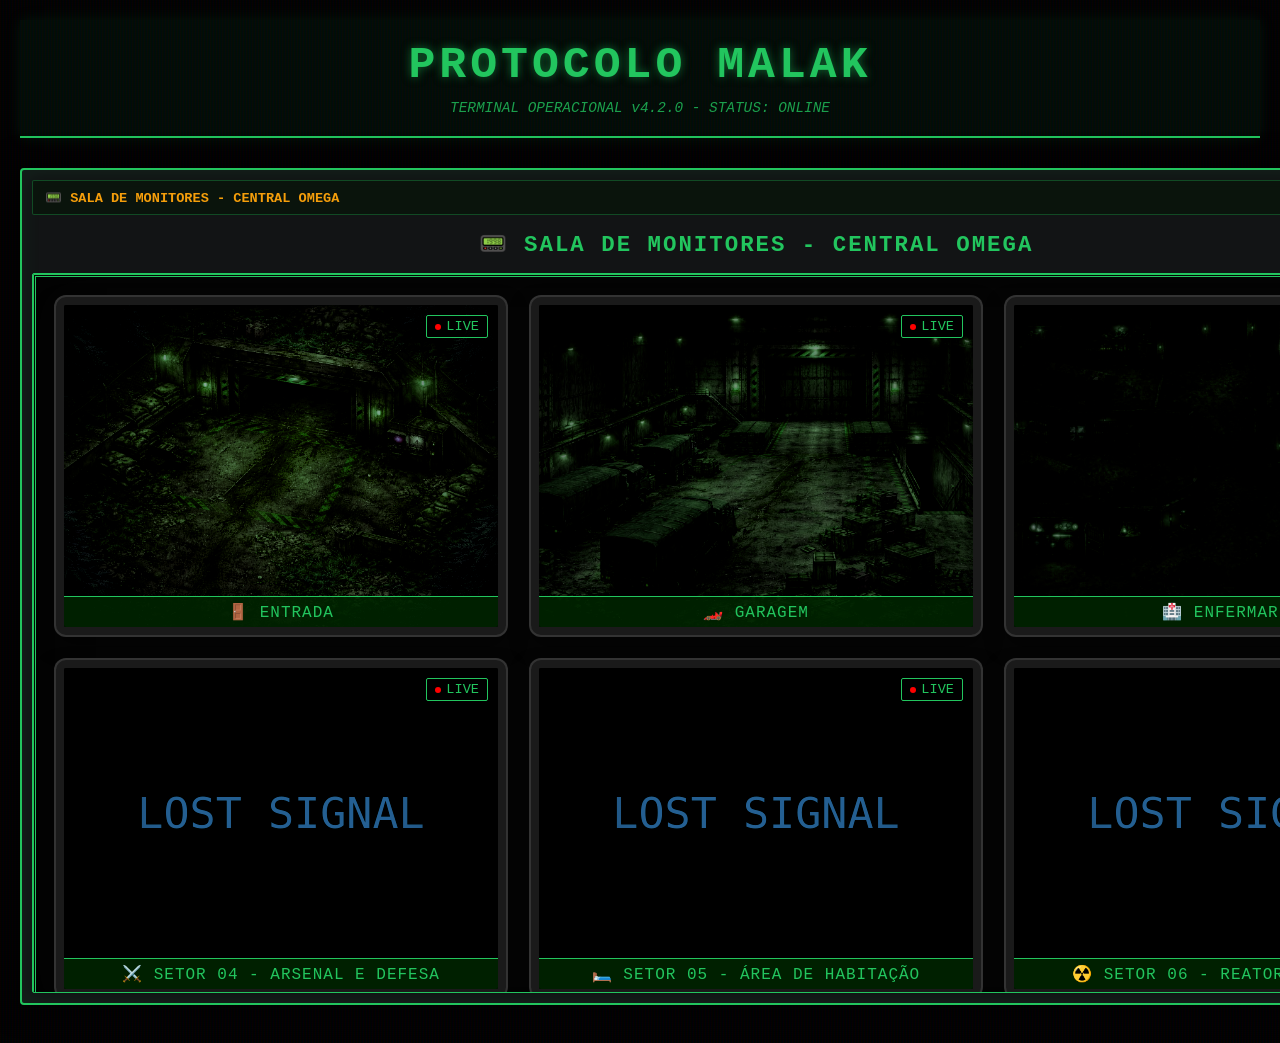
==== commit 2eba582f: "att ex" ====
--- a/index.html
+++ b/index.html
@@ -4,7 +4,7 @@
 <head>
     <meta charset="UTF-8">
     <meta name="viewport" content="width=device-width, initial-scale=1.0">
-    <title>SISTEMA DE MONITORAMENTO - UNIDADE BUNKER</title>
+    <title>PROTOCOLO MALAK - UNIDADE BUNKER</title>
     <link rel="stylesheet" href="style.css">
     <link href="https://fonts.googleapis.com/css2?family=VT323&display=swap" rel="stylesheet">
 </head>
@@ -12,9 +12,21 @@
 <body>
     <div class="container">
         <header>
-            <h1>SISTEMA DE MONITORAMENTO OMEGA</h1>
+            <h1>PROTOCOLO MALAK</h1>
             <div class="subtitle">TERMINAL OPERACIONAL v4.2.0 - STATUS: ONLINE</div>
         </header>
+
+        <!-- Menu de Contexto (Mantido para o Mouse) -->
+        <div id="mapOverlayMenu" class="map-overlay-menu">
+            <div class="menu-content">
+                <button class="control-btn" onclick="quickAddCharacter()">➕ Personagem</button>
+                <button class="control-btn" onclick="toggleLocations()" id="toggleLocationsBtn">📍 Locais</button>
+                <button class="control-btn" onclick="copySelectedCharacters()" id="copyBtn">📋 Copiar</button>
+                <button class="control-btn" onclick="pasteCharacters()" id="pasteBtn" disabled>📄 Colar</button>
+                <button class="control-btn" onclick="deselectAll()">☐ Limpar</button>
+                <button class="control-btn" onclick="deleteSelected()">🗑️ Remover</button>
+            </div>
+        </div>
 
         <div class="map-container">
             <div class="main-map">
@@ -30,39 +42,6 @@
                         ← Voltar
                     </button>
                     <div class="current-map-title" id="currentMapTitle">SALA DE MONITORES</div>
-                </div>
-
-                <div class="map-controls">
-                    <button class="control-btn" onclick="quickAddCharacter()">
-                        ➕ Adicionar Personagem
-                    </button>
-                    <button class="control-btn" onclick="toggleLocations()" id="toggleLocationsBtn">
-                        📍 Ocultar Locais
-                    </button>
-                    <button class="control-btn" onclick="copySelectedCharacters()" id="copyBtn">
-                        📋 Copiar Selecionados
-                    </button>
-                    <button class="control-btn" onclick="pasteCharacters()" id="pasteBtn" disabled>
-                        📄 Colar Personagens
-                    </button>
-                    <button class="control-btn" onclick="deselectAll()">
-                        ☐ Deselecionar Todos
-                    </button>
-                    <button class="control-btn" onclick="deleteSelected()">
-                        🗑️ Remover Selecionados
-                    </button>
-                </div>
-
-                <div
-                    style="margin-bottom: 15px; padding: 8px; background: rgba(0, 20, 0, 0.5); border-radius: 2px; border: 1px solid #22c55e; font-size: 0.85em; color: #22c55e; text-align: center;">
-                    ⌨️ <strong style="color: #f59e0b;">1</strong>=Entrada | <strong
-                        style="color: #f59e0b;">2</strong>=Garagem | <strong style="color: #f59e0b;">3</strong>=Enfermaria
-                    | <strong style="color: #f59e0b;">4</strong>=Setor 4 | <strong
-                        style="color: #f59e0b;">5</strong>=Setor 5 | <strong style="color: #f59e0b;">6</strong>=Setor 6
-                    | <strong style="color: #f59e0b;">0</strong>=Geral | <strong
-                        style="color: #f59e0b;">F2</strong>=Modo CCTV | <strong style="color: #f59e0b;">E</strong>=Luzes
-                    (Lig/Des) | <strong style="color: #f59e0b;">B</strong>=Blackout | <strong
-                        style="color: #f59e0b;">L</strong>=Lanterna
                 </div>
 
                 <div class="map-image-container" id="mapContainer">
@@ -83,6 +62,9 @@
                                 <div class="cctv-timestamp" id="cctvTimestamp">0000-00-00 00:00:00</div>
                             </div>
                         </div>
+                        
+                        <!-- MALAK RADAR LAYER (Para F2 e Monitor Room) -->
+                        <div id="cctvRadarLayer" style="display: none; position: absolute; top:0; left:0; width:100%; height:100%; pointer-events:none; z-index: 55;"></div>
 
                         <canvas id="flashlightCanvas"></canvas>
                         <img src="bunker_geral.png" alt="ESQUEMA TÉCNICO" class="map-image" id="mapImage">
@@ -132,8 +114,11 @@
                         <div class="terminal-scanlines"></div>
                     </div>
                     <div class="terminal-menu-options">
-                        <button class="terminal-btn" onclick="switchTerminalScreen('CHALLENGE')">
+                        <button class="terminal-btn" id="terminalBtnLights" onclick="switchTerminalScreen('CHALLENGE')">
                             <span class="btn-prompt">></span> LIGAR LUZES (EMERGÊNCIA)
+                        </button>
+                        <button class="terminal-btn" id="terminalBtnFiles" onclick="switchTerminalScreen('FILES')" style="display:none">
+                            <span class="btn-prompt">></span> [📂] ACESSAR ARQUIVOS LOCAIS
                         </button>
                         <button class="terminal-btn" onclick="switchTerminalScreen('LOGIN')">
                             <span class="btn-prompt">></span> LOGIN DE SEGURANÇA
@@ -182,6 +167,51 @@
                         <div class="terminal-scanlines"></div>
                     </div>
                     <button class="terminal-btn small" onclick="switchTerminalScreen('MENU')">VOLTAR AO MENU</button>
+                </div>
+
+                <!-- MINIJOGO DE TIMING (MECÂNICO) -->
+                <div id="terminalScreenTiming" class="terminal-view">
+                    <div class="terminal-screen mini">
+                        <div class="terminal-output">SINCRONISMO DO REATOR AUXILIAR</div>
+                        <div class="terminal-status" id="timingStatus">ESTABILIZE A FREQUÊNCIA</div>
+                        <div class="terminal-scanlines"></div>
+                        
+                        <div class="timing-meter-container" id="timingMeterContainer">
+                            <!-- Zonas alvo geradas via JS -->
+                            <div class="timing-needle" id="timingNeedle"></div>
+                        </div>
+                    </div>
+                    <div class="terminal-menu-options">
+                        <button class="terminal-btn" id="timingActionBtn" onclick="checkTiming()">
+                            <span class="btn-prompt">></span> ATIVAR REATOR (ESPAÇO)
+                        </button>
+                    </div>
+                    <button class="terminal-link" onclick="switchTerminalScreen('MENU')">CANCELAR MANUTENÇÃO</button>
+                </div>
+
+                <!-- LISTA DE ARQUIVOS (LORE) -->
+                <div id="terminalScreenFiles" class="terminal-view">
+                    <div class="terminal-screen mini">
+                        <div class="terminal-output">SISTEMA DE ARQUIVOS - EXPERIMENTO ADÃO</div>
+                        <div class="terminal-status">LISTANDO DOCUMENTOS DISPONÍVEIS...</div>
+                        <div class="terminal-scanlines"></div>
+                    </div>
+                    <div class="terminal-menu-options" id="fileList">
+                        <!-- Gerado via JS -->
+                    </div>
+                    <button class="terminal-link" onclick="switchTerminalScreen('MENU')">VOLTAR AO MENU</button>
+                </div>
+
+                <!-- VISUALIZAÇÃO DE ARQUIVO (LEITURA) -->
+                <div id="terminalScreenFileview" class="terminal-view">
+                    <div class="terminal-screen-wide">
+                        <div class="terminal-output" id="fileTitle">DOCUMENTO_01</div>
+                        <div class="terminal-file-content" id="fileContent">
+                            <!-- Conteúdo do arquivo aqui -->
+                        </div>
+                        <div class="terminal-scanlines"></div>
+                    </div>
+                    <button class="terminal-btn small" onclick="switchTerminalScreen('FILES')">VOLTAR À LISTA</button>
                 </div>
             </div>
         </div>
--- a/style.css
+++ b/style.css
@@ -6,9 +6,11 @@
 
 body {
     font-family: 'Courier New', Courier, monospace;
-    background: #0a0c0d;
-    color: #22c55e;
-    overflow-x: hidden;
+    background: #000;
+    color: #22c55e;
+    margin: 0;
+    padding: 0;
+    overflow: hidden; /* Remover barras de rolagem globais */
     background-image:
         linear-gradient(rgba(18, 16, 16, 0) 50%, rgba(0, 0, 0, 0.25) 50%),
         linear-gradient(90deg, rgba(255, 0, 0, 0.06), rgba(0, 255, 0, 0.02), rgba(0, 0, 255, 0.06));
@@ -40,6 +42,33 @@
     text-transform: uppercase;
 }
 
+/* MENU DE CONTEXTO / OVERLAY */
+/* MENU DE CONTEXTO ESTILO GOOGLE/WINDOWS (COMPACTO) */
+.map-overlay-menu {
+    position: fixed; /* Posicionamento dinâmico via JS */
+    width: 250px;
+    background: rgba(0, 0, 0, 0.95);
+    border: 1px solid #22c55e;
+    z-index: 20000;
+    opacity: 0;
+    pointer-events: none;
+    transition: opacity 0.15s ease;
+    box-shadow: 5px 5px 15px rgba(0, 0, 0, 0.8), 0 0 10px rgba(34, 197, 94, 0.2);
+    display: flex;
+    flex-direction: column;
+    font-family: 'VT323', monospace;
+    padding: 5px 0;
+}
+
+.map-overlay-menu.active {
+    opacity: 1;
+    pointer-events: auto;
+}
+
+.map-overlay-menu header {
+    display: none; /* Remover cabeçalho estilo 'página' */
+}
+
 /* Toggle Status Energia */
 .day-night-switch {
     position: absolute;
@@ -132,6 +161,57 @@
     align-items: center;
 }
 
+.menu-content {
+    padding: 0;
+    display: flex;
+    flex-direction: column;
+    gap: 0;
+}
+
+.control-btn {
+    width: 100%;
+    padding: 8px 15px;
+    background: transparent;
+    color: #22c55e;
+    border: none; /* Estilo menu dropdown */
+    border-radius: 0;
+    cursor: pointer;
+    transition: all 0.1s ease;
+    font-family: 'VT323', monospace;
+    font-size: 1.3em;
+    text-transform: uppercase;
+    text-align: left;
+    display: flex;
+    align-items: center;
+    gap: 12px;
+}
+
+.control-btn:hover {
+    background: #22c55e;
+    color: #000;
+    padding-left: 20px;
+}
+
+.menu-footer {
+    display: none; /* Remover rodapé redundante */
+}
+
+.terminal-close-btn {
+    background: transparent;
+    border: 1px solid #ff3b3b;
+    color: #ff3b3b;
+    padding: 8px 20px;
+    font-family: inherit;
+    cursor: pointer;
+    transition: all 0.2s;
+    font-size: 1.1em;
+}
+
+.terminal-close-btn:hover {
+    background: #ff3b3b;
+    color: #000;
+}
+
 .back-button {
     padding: 10px 20px;
     background: #1a1d1e;
@@ -288,7 +368,6 @@
     isolation: isolate;
 }
 
-/* Wrapper que garante que os overlays cubram a imagem inteira Mesmo com Scroll/Zoom */
 .map-wrapper {
     position: relative;
     display: inline-block;
@@ -298,7 +377,7 @@
     max-width: none;
     height: auto;
     display: block;
-    image-rendering: pixelated;
+    image-rendering: auto;
     filter: brightness(0.9) contrast(1.1);
 }
 
@@ -314,8 +393,7 @@
     width: 100%;
     height: 100%;
     pointer-events: none;
-    z-index: 40;
-    /* Acima da img mas abaixo da câmera (45+) */
+    z-index: 40; /* Z-Index original que mantém personagens perfeitamente ofuscados nas bordas do cone*/
 }
 
 /* CCTV CAMERA OVERLAY */
@@ -442,7 +520,7 @@
 /* Hotspots secretos não pulsam sozinhos */
 .hotspot:has(.secret) {
     animation: none;
-    opacity: 0.2;
+    opacity: 0.4; /* Aumentado de 0.2 */
 }
 
 .hotspot:has(.secret):hover {
@@ -491,12 +569,12 @@
 
 /* Hotspot Secreto - Pequeno e Discreto */
 .hotspot-marker.secret {
-    width: 10px; /* Reduzido de 12px */
-    height: 10px; /* Reduzido de 12px */
-    background: radial-gradient(circle, rgba(60, 60, 70, 0.3), rgba(30, 30, 40, 0.2));
-    border: 1px solid rgba(80, 80, 90, 0.3);
-    box-shadow: 0 0 5px rgba(60, 60, 70, 0.2);
-    opacity: 0.5;
+    width: 14px; /* Aumentado de 10px */
+    height: 14px; /* Aumentado de 10px */
+    background: radial-gradient(circle, rgba(80, 80, 100, 0.5), rgba(40, 40, 60, 0.3));
+    border: 1px solid rgba(100, 100, 120, 0.5);
+    box-shadow: 0 0 8px rgba(80, 80, 100, 0.4);
+    opacity: 0.7; /* Aumentado de 0.5 */
     transition: all 0.3s ease;
 }
 
@@ -534,17 +612,17 @@
     position: absolute;
     cursor: move;
     transition: all 0.2s ease;
-    z-index: 20;
+    z-index: 80;
     user-select: none;
 }
 
 .character-marker:hover {
     transform: scale(1.15);
-    z-index: 30;
+    z-index: 90;
 }
 
 .character-marker.selected {
-    z-index: 25;
+    z-index: 85;
 }
 
 .character-marker.selected .character-icon {
@@ -876,7 +954,6 @@
     }
 }
 
-/* Flashlight System */
 #flashlightCanvas {
     position: absolute;
     top: 0;
@@ -884,8 +961,7 @@
     width: 100%;
     height: 100%;
     pointer-events: none;
-    z-index: 18;
-    /* Above Fog and Characters, but below UI elements if needed */
+    z-index: 40; /* Retornado para trás dos jogadores */
     display: none;
 }
 
@@ -1416,3 +1492,150 @@
 
 .terminal-status.error { color: #ff3b3b; animation: terminalBlink 0.5s infinite; }
 .terminal-status.success { color: #22c55e; animation: terminalBlink 1s infinite; }
+
+/* --- TIMING GAME (MOTOR) STYLES --- */
+.timing-meter-container {
+    width: 300px;
+    height: 40px;
+    background: #111;
+    border: 2px solid #333;
+    position: relative;
+    margin: 40px auto;
+    overflow: hidden;
+    box-shadow: inset 0 0 15px rgba(0,0,0,1);
+    border-radius: 4px;
+}
+
+.timing-target-zone {
+    position: absolute;
+    height: 100%;
+    width: 50px;
+    background: rgba(34, 197, 94, 0.4);
+    left: 125px; /* Centro do container de 300px */
+    border-left: 3px solid #22c55e;
+    border-right: 3px solid #22c55e;
+    box-shadow: 0 0 20px rgba(34, 197, 94, 0.4);
+}
+
+.timing-needle {
+    position: absolute;
+    height: 100%;
+    width: 8px;
+    background: #ff3b3b;
+    left: 0;
+    box-shadow: 0 0 15px #ff3b3b;
+    z-index: 10;
+    border-radius: 2px;
+}
+
+/* --- FILE SYSTEM STYLES --- */
+.terminal-file-content {
+    background: #000;
+    color: #22c55e;
+    padding: 15px;
+    height: 300px;
+    overflow-y: auto;
+    font-family: 'VT323', monospace;
+    font-size: 1.6em;
+    line-height: 1.4;
+    border: 1px solid rgba(34, 197, 94, 0.2);
+    margin: 10px 0;
+    text-align: left;
+    white-space: pre-wrap;
+    box-shadow: inset 0 0 15px rgba(0, 0, 0, 0.8);
+}
+
+.terminal-file-content::-webkit-scrollbar {
+    width: 8px;
+}
+
+.terminal-file-content::-webkit-scrollbar-track {
+    background: #050505;
+}
+
+.terminal-file-content::-webkit-scrollbar-thumb {
+    background: #22c55e;
+    border-radius: 2px;
+}
+
+.file-btn {
+    text-align: left;
+}
+
+/* --- MONSTER SYSTEM --- */
+.monster-marker {
+    position: absolute;
+    width: 250px; /* Maior que tokens de personagens */
+    height: 250px;
+    pointer-events: none;
+    z-index: 50; /* Z-index elevado para sobrepor elementos */
+    transform: translate(-50%, -50%);
+}
+
+.monster-visual {
+    width: 100%;
+    height: 100%;
+    position: relative;
+}
+
+.monster-visual img {
+    width: 100%;
+    height: 100%;
+    object-fit: contain;
+    filter: drop-shadow(0 0 15px rgba(34, 197, 94, 0.4)); /* Sombra verde leve na imagem em si */
+    transition: opacity 0.5s ease-in-out, transform 0.2s ease;
+}
+
+/* Lógica do Monstro no Blackout */
+.night-mode .monster-visual img {
+    opacity: 0; /* Invisível por padrão no escuro */
+}
+
+.night-mode .monster-marker.illuminated .monster-visual img {
+    opacity: 1; /* Revelado por lanterna */
+}
+
+.monster-pulse-glow {
+    position: absolute;
+    top: 50%;
+    left: 50%;
+    width: 10px;
+    height: 10px;
+    background: #22c55e;
+    border-radius: 50%;
+    transform: translate(-50%, -50%);
+    box-shadow: 0 0 40px 20px rgba(34, 197, 94, 0.4);
+    pointer-events: none;
+    /* Efeito css de glow simulando o canvas (opicional/decorativo sob a img) */
+    animation: monsterPulseCss 5s infinite ease-in-out;
+    z-index: -1;
+}
+
+@keyframes monsterPulseCss {
+    0% { transform: translate(-50%, -50%) scale(1); opacity: 0.2; }
+    50% { transform: translate(-50%, -50%) scale(2); opacity: 0.6; }
+    100% { transform: translate(-50%, -50%) scale(1); opacity: 0.2; }
+}
+
+/* === RADAR CCTV BLIPS === */
+.cctv-blip {
+    position: absolute;
+    width: 6px;
+    height: 6px;
+    background: #22c55e;
+    border-radius: 50%;
+    transform: translate(-50%, -50%);
+    box-shadow: 0 0 10px #22c55e, 0 0 15px rgba(34, 197, 94, 0.6);
+    opacity: 0;
+    pointer-events: none;
+    z-index: 55;
+    animation: fadeBlip 3s ease-out forwards;
+}
+
+/* O ghost/anomalia fade out, mas o real fica atualizando posição via JS e mantem opacidade com style inline */
+@keyframes fadeBlip {
+    0% { transform: translate(-50%, -50%) scale(0); opacity: 0; }
+    10% { transform: translate(-50%, -50%) scale(1.5); opacity: 1; filter: brightness(1.5); }
+    30% { transform: translate(-50%, -50%) scale(1); opacity: 0.8; }
+    100% { transform: translate(-50%, -50%) scale(0.5); opacity: 0; }
+}
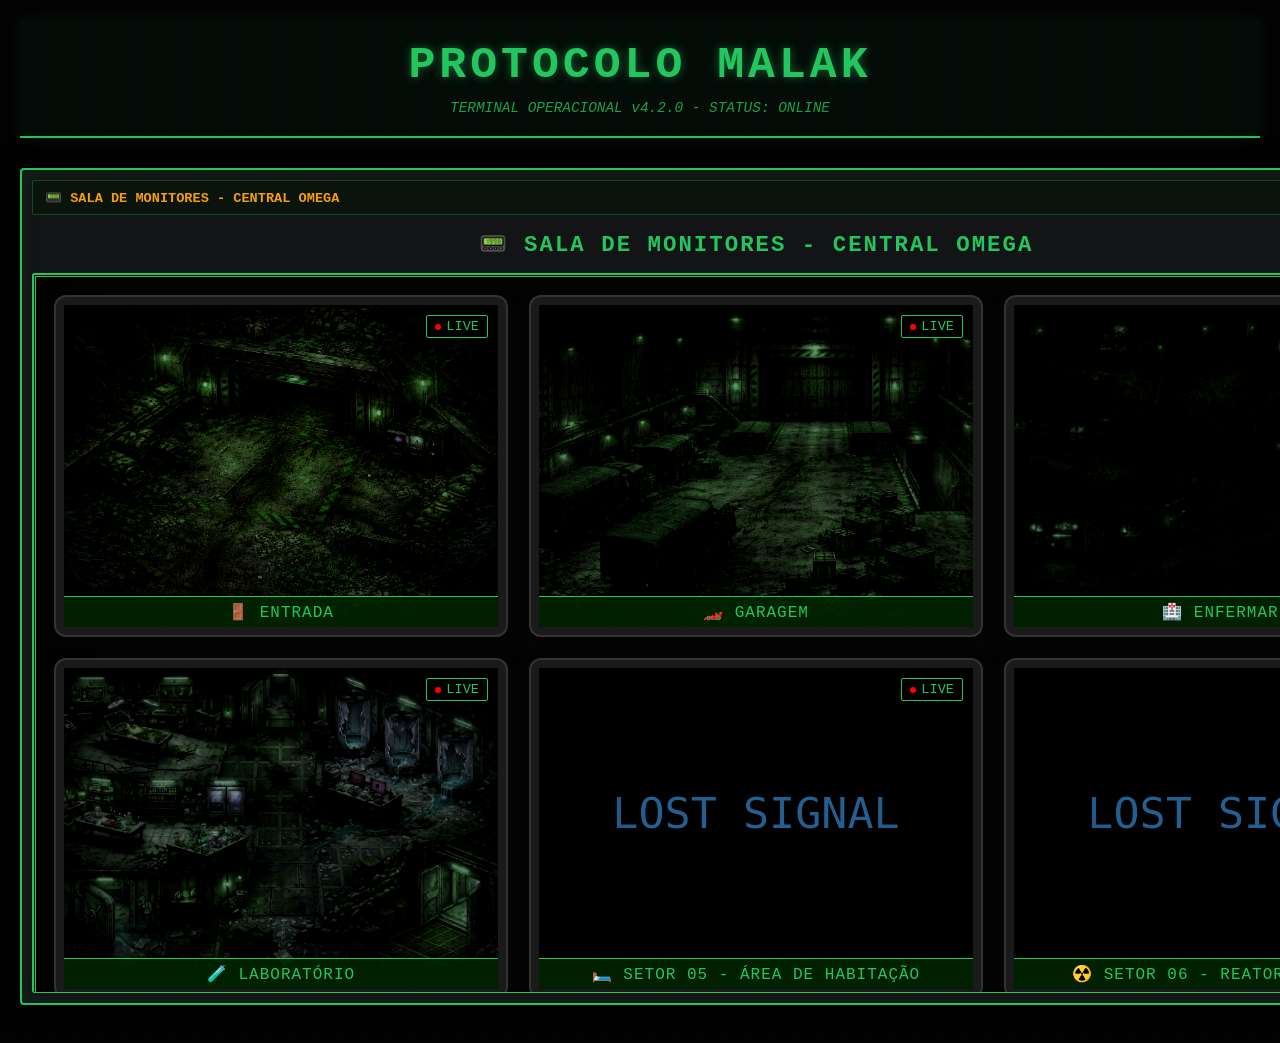
==== commit 4be8cee0: "att" ====
--- a/index.html
+++ b/index.html
@@ -192,7 +192,7 @@
                 <!-- LISTA DE ARQUIVOS (LORE) -->
                 <div id="terminalScreenFiles" class="terminal-view">
                     <div class="terminal-screen mini">
-                        <div class="terminal-output">SISTEMA DE ARQUIVOS - EXPERIMENTO ADÃO</div>
+                        <div class="terminal-output">SISTEMA DE ARQUIVOS - ACESSO RESTRITO</div>
                         <div class="terminal-status">LISTANDO DOCUMENTOS DISPONÍVEIS...</div>
                         <div class="terminal-scanlines"></div>
                     </div>
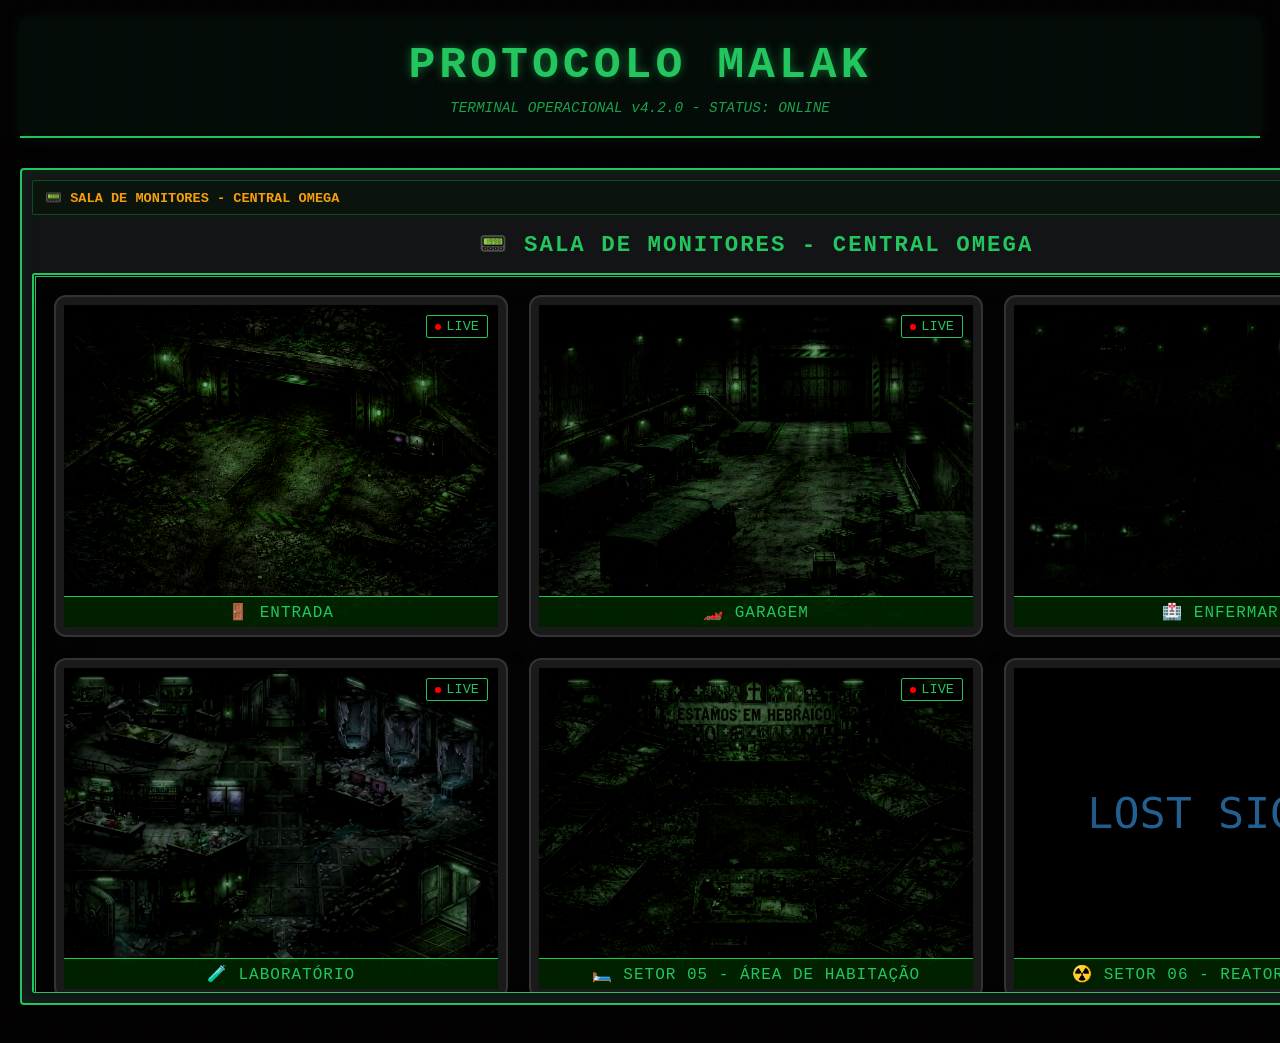
==== commit cbd12eea: "att effects" ====
--- a/index.html
+++ b/index.html
@@ -68,6 +68,9 @@
 
                         <canvas id="flashlightCanvas"></canvas>
                         <img src="bunker_geral.png" alt="ESQUEMA TÉCNICO" class="map-image" id="mapImage">
+                        
+                        <!-- EFEITO RADIOATIVO NO MAPA -->
+                        <div id="paraiseMapText" class="paraise-map-text">PARAISO</div>
                     </div>
 
                     <div class="selection-box" id="selectionBox"></div>
@@ -216,6 +219,39 @@
             </div>
         </div>
     </div>
+    
+    <!-- MINIJOGO DO QUADRO (SETOR 5) -->
+    <div class="terminal-overlay" id="boardMinigame">
+        <div class="terminal-window board-window">
+            <div class="terminal-header">
+                <span class="terminal-title">PROTOCOLO CABALA - QUADRO DE ANÁLISE</span>
+                <button class="terminal-close" onclick="closeBoardMinigame()">✕ SAIR</button>
+            </div>
+            <div class="terminal-body board-body">
+                <div class="board-area">
+                    <div class="board-surface" id="boardSurface">
+                        <!-- Letras serão geradas aqui -->
+                        <div class="board-background-hint">A Estrela da Salvação</div>
+                        
+                        <!-- Linhas da Estrela (SVG) - Movido para baixo das letras no Z-Index -->
+                        <svg class="board-star-svg" id="boardStarSvg" viewBox="0 0 600 500">
+                            <!-- Triângulo 1 -->
+                            <path class="star-line" d="M300,100 L430,325 L170,325 Z" />
+                            <!-- Triângulo 2 -->
+                            <path class="star-line" d="M300,400 L170,175 L430,175 Z" />
+                        </svg>
+                    </div>
+                    <div class="board-tiles-pool" id="boardTilesPool">
+                        <!-- Peças para arrastar -->
+                    </div>
+                </div>
+                <div class="board-footer">
+                    <div id="boardStatus" class="terminal-status">ORGANIZE AS LETRAS PARA REVELAR O SÍMBOLO</div>
+                    <button class="terminal-btn small" onclick="closeBoardMinigame()">ABORTAR</button>
+                </div>
+            </div>
+        </div>
+    </div>
 
     <!-- FILTROS SVG PARA EFEITOS CRT/CCTV -->
     <svg style="display:none">
--- a/style.css
+++ b/style.css
@@ -972,6 +972,12 @@
 /* Rotation for characters */
 .character-marker {
     transition: transform 0.2s ease, left 0.2s ease, top 0.2s ease;
+}
+
+.character-marker.dragging,
+.token-marker.dragging {
+    transition: none !important;
+    z-index: 1000 !important;
 }
 
 /* Fog system removed */
@@ -1639,3 +1645,235 @@
     30% { transform: translate(-50%, -50%) scale(1); opacity: 0.8; }
     100% { transform: translate(-50%, -50%) scale(0.5); opacity: 0; }
 }
+
+/* ========================================================================
+   MINIJOGO DO QUADRO (CABALA)
+   ======================================================================== */
+.board-window {
+    width: 800px;
+    border-color: #ffd700;
+    box-shadow: 0 0 30px rgba(255, 215, 0, 0.15);
+}
+
+.board-body {
+    background: #0a0a0a;
+    display: flex;
+    flex-direction: column;
+    padding: 20px;
+}
+
+.board-area {
+    display: flex;
+    gap: 20px;
+    height: 500px;
+}
+
+.board-surface {
+    width: 600px;
+    height: 500px;
+    background: #fff9c4; /* Amarelo claro/creme */
+    border: 10px solid #3d2b1f; /* Moldura de madeira escura */
+    box-shadow: inset 0 0 40px rgba(0,0,0,0.1);
+    position: relative;
+    overflow: hidden;
+    cursor: default;
+}
+
+.board-slot {
+    position: absolute;
+    width: 80px;
+    height: 45px;
+    border: 2px dashed rgba(61, 43, 31, 0.3);
+    border-radius: 4px;
+    background: rgba(255, 255, 255, 0.2);
+    transform: translate(-50%, -50%);
+    pointer-events: none;
+    display: flex;
+    align-items: center;
+    justify-content: center;
+}
+
+.board-slot::after {
+    content: '';
+    width: 4px;
+    height: 4px;
+    background: rgba(61, 43, 31, 0.2);
+    border-radius: 50%;
+}
+
+.board-background-hint {
+    position: absolute;
+    top: 50%;
+    left: 50%;
+    transform: translate(-50%, -50%);
+    font-size: 2em;
+    color: rgba(0,0,0,0.03);
+    font-weight: bold;
+    text-transform: uppercase;
+    pointer-events: none;
+    user-select: none;
+    text-align: center;
+}
+
+.board-tiles-pool {
+    flex: 1;
+    background: #151515;
+    border: 1px solid #3d3426;
+    padding: 10px;
+    display: flex;
+    flex-wrap: wrap;
+    align-content: flex-start;
+    gap: 10px;
+    overflow-y: auto;
+}
+
+.hebrew-tile, .name-tile {
+    min-width: 80px;
+    height: 45px;
+    padding: 0 10px;
+    background: #e6e6e6;
+    border: 2px solid #ccc;
+    border-radius: 4px;
+    display: flex;
+    align-items: center;
+    justify-content: center;
+    font-size: 1.2em;
+    font-weight: bold;
+    color: #333;
+    cursor: grab;
+    user-select: none;
+    box-shadow: 2px 2px 5px rgba(0,0,0,0.3);
+    transition: transform 0.1s, box-shadow 0.1s;
+    z-index: 100;
+    text-transform: uppercase;
+    font-family: 'Georgia', serif;
+}
+
+.hebrew-tile:active, .name-tile:active {
+    cursor: grabbing;
+    transform: scale(1.1);
+    box-shadow: 5px 5px 15px rgba(0,0,0,0.5);
+}
+
+.hebrew-tile.placed, .name-tile.placed {
+    position: absolute;
+    transform: translate(-50%, -50%); /* Centralizar no ponto exato */
+}
+
+.hebrew-tile.correct, .name-tile.correct {
+    border-color: #22c55e;
+    background: #f0fff0;
+    box-shadow: 0 0 15px rgba(34, 197, 94, 0.6);
+}
+
+.board-footer {
+    margin-top: 20px;
+    display: flex;
+    justify-content: space-between;
+    align-items: center;
+    border-top: 1px solid #333;
+    padding-top: 15px;
+}
+
+.board-star-svg {
+    position: absolute;
+    top: 0;
+    left: 0;
+    width: 100%;
+    height: 100%;
+    pointer-events: none;
+    z-index: 10; /* Atrás das peças (100) */
+    overflow: visible;
+}
+
+.star-line {
+    fill: none;
+    stroke: #ff3b3b; /* Vermelho sangue/alerta */
+    stroke-width: 3;
+    stroke-dasharray: 1000;
+    stroke-dashoffset: 1000;
+    filter: drop-shadow(0 0 5px rgba(255, 59, 59, 0.5));
+    transition: stroke-dashoffset 2s ease-in-out;
+}
+
+.solved .star-line {
+    stroke-dashoffset: 0;
+}
+
+.paraise-map-text {
+    position: absolute;
+    top: 15%;
+    left: 48%;
+    font-size: 4em;
+    font-family: 'Courier New', monospace;
+    font-weight: 900;
+    color: #ff0000;
+    /* Efeito de Sangue: Sombras profundas e escorridas (long offset Y) */
+    text-shadow: 
+        1px 1px 2px #4b0000,
+        0 0 10px #ff0000,
+        0 15px 15px #8b0000, /* Escorrimento 1 */
+        -2px 30px 20px #4b0000, /* Escorrimento 2 (mais escuro) */
+        2px 45px 30px rgba(75, 0, 0, 0.6); /* Sangue coagulado/fundo */
+    opacity: 0;
+    transform: translate(-50%, -50%) scale(1);
+    transition: opacity 1s ease-in-out, filter 1s ease-in-out;
+    z-index: 10;
+    pointer-events: none;
+    letter-spacing: 25px;
+    filter: blur(0.2px) contrast(1.5) brightness(1.2);
+    mix-blend-mode: screen;
+}
+
+.paraise-map-text.hebrew {
+    letter-spacing: 5px; /* Hebraico precisa de menos espaço para não quebrar a leitura */
+    font-size: 4.5em; /* Ligeiramente maior para compensar o formato das letras */
+}
+
+.paraise-map-text.visible {
+    opacity: 1;
+    transform: translate(-50%, -50%) scale(1.1); /* Estático, sem pulsar */
+    /* Removido animation para evitar o movimento das letras */
+}
+
+@keyframes bloodPulse {
+    0% { 
+        text-shadow: 1px 1px 2px #4b0000, 0 15px 15px #8b0000;
+        filter: brightness(1) drop-shadow(0 0 5px #ff0000);
+    }
+    100% { 
+        text-shadow: 2px 2px 5px #4b0000, 0 25px 30px #ff0000, 0 50px 40px #4b0000;
+        filter: brightness(1.6) drop-shadow(0 0 15px #ff0000);
+    }
+}
+
+.board-victory-msg {
+    color: #ffd700 !important;
+    text-shadow: 0 0 10px rgba(255, 215, 0, 0.5);
+    animation: victoryPulse 1s infinite alternate;
+}
+
+@keyframes victoryPulse {
+    from { opacity: 0.8; }
+    to { opacity: 1; transform: scale(1.02); }
+}
+
+/* OVERRIDES PARA HOTSPOTS MAIS DISCRETOS */
+.hotspot-marker {
+    background: transparent !important;
+    border: none !important;
+    box-shadow: none !important;
+    width: 20px !important;
+    height: 20px !important;
+    display: flex !important;
+    align-items: center !important;
+    justify-content: center !important;
+}
+
+.hotspot-marker::after {
+    width: 6px !important;
+    height: 6px !important;
+    background: #22c55e !important;
+    box-shadow: 0 0 8px #22c55e, 0 0 15px rgba(34, 197, 94, 0.5) !important;
+    opacity: 1 !important;
+}
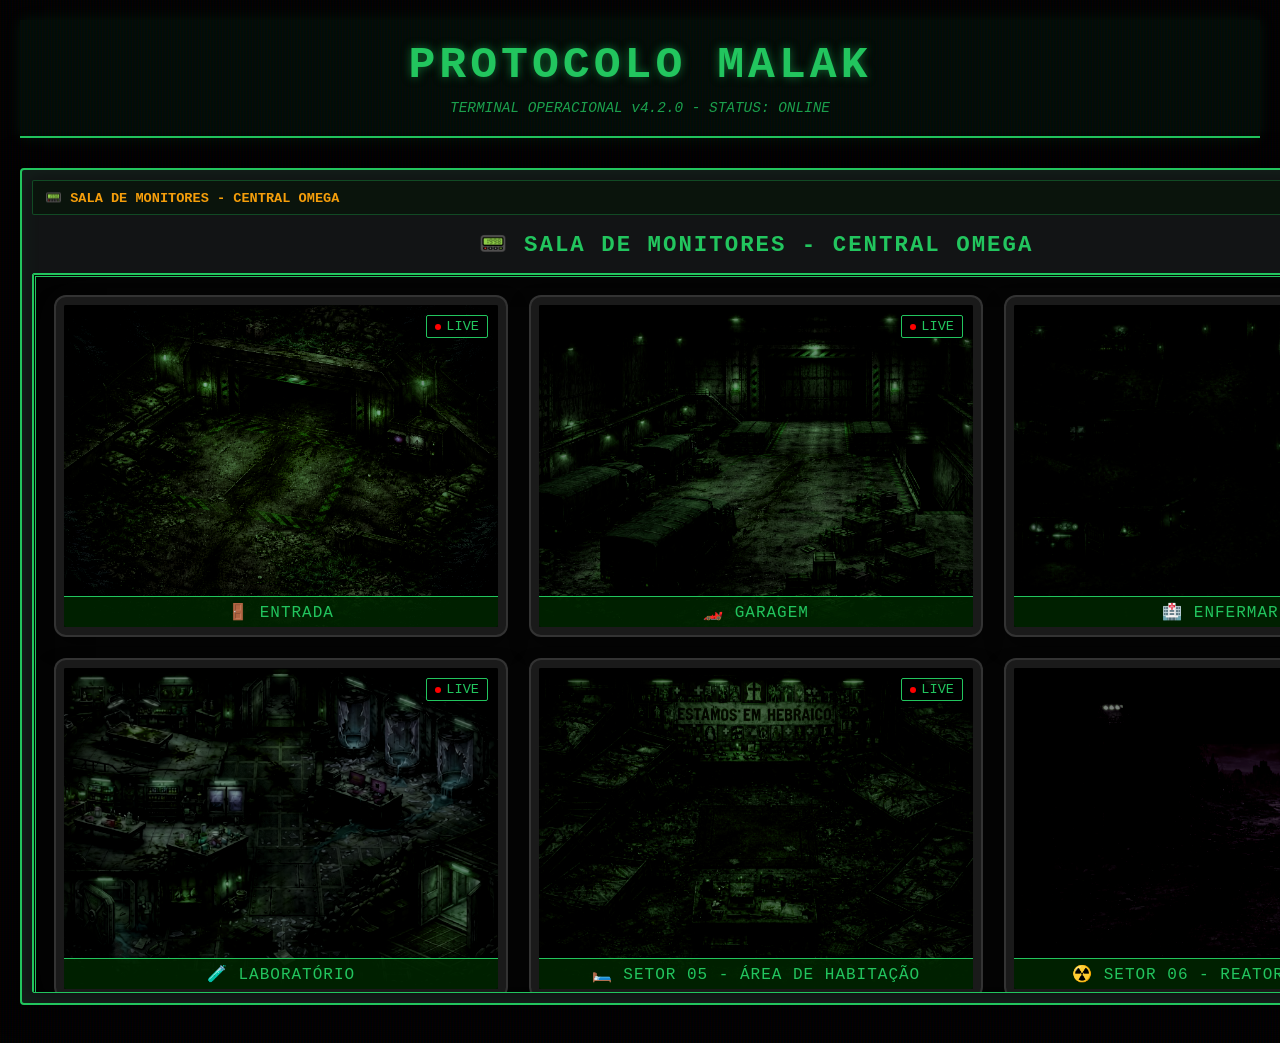
==== commit 3b37b9f8: "att sound" ====
--- a/index.html
+++ b/index.html
@@ -6,7 +6,7 @@
     <meta name="viewport" content="width=device-width, initial-scale=1.0">
     <title>PROTOCOLO MALAK - UNIDADE BUNKER</title>
     <link rel="stylesheet" href="style.css">
-    <link href="https://fonts.googleapis.com/css2?family=VT323&display=swap" rel="stylesheet">
+    <link href="https://fonts.googleapis.com/css2?family=VT323&family=Kalam:wght@400;700&family=Dancing+Script:wght@400;700&display=swap" rel="stylesheet">
 </head>
 
 <body>
@@ -253,6 +253,18 @@
         </div>
     </div>
 
+    <!-- MODAL DO BILHETE (SETOR 5) -->
+    <div class="terminal-overlay" id="dormitoryNoteOverlay">
+        <div class="note-container">
+            <button class="note-close" onclick="closeDormitoryNote()">✕</button>
+            <div class="note-paper">
+                <div class="note-content" id="dormitoryNoteContent">
+                    sempre foi nos 6 sempre nos 6 que fizemos tudo, ai entra o joshua e age como deus falando que ele vai trazer a cura, o cacete nos que demos a vida nessa pesquisa são nossos nomes que devem entra para a historia, agr ele pode ficar no paraiso dele, a gente esta muito bem no nosso
+                </div>
+            </div>
+        </div>
+    </div>
+
     <!-- FILTROS SVG PARA EFEITOS CRT/CCTV -->
     <svg style="display:none">
         <filter id="noiseFilter">
--- a/style.css
+++ b/style.css
@@ -1877,3 +1877,190 @@
     box-shadow: 0 0 8px #22c55e, 0 0 15px rgba(34, 197, 94, 0.5) !important;
     opacity: 1 !important;
 }
+/* MODAL DO BILHETE (SETOR 5) */
+#dormitoryNoteOverlay {
+    display: none;
+    align-items: center;
+    justify-content: center;
+    z-index: 10000;
+}
+
+#dormitoryNoteOverlay.active {
+    display: flex;
+}
+
+.note-container {
+    position: relative;
+    max-width: 600px;
+    width: 90%;
+    transform: rotate(-1deg);
+    filter: drop-shadow(10px 10px 20px rgba(0, 0, 0, 0.5));
+    animation: noteAppear 0.4s cubic-bezier(0.175, 0.885, 0.32, 1.275);
+}
+
+@keyframes noteAppear {
+    from {
+        opacity: 0;
+        transform: scale(0.8) rotate(5deg);
+    }
+    to {
+        opacity: 1;
+        transform: scale(1) rotate(-1deg);
+    }
+}
+
+.note-paper {
+    background: #fdfaf0;
+    padding: 60px 50px;
+    min-height: 400px;
+    border-radius: 2px;
+    box-shadow: 
+        inset 0 0 100px rgba(212, 197, 169, 0.2),
+        0 2px 5px rgba(0, 0, 0, 0.1);
+    position: relative;
+    overflow: hidden;
+}
+
+/* Efeito de papel amassado/envelhecido */
+.note-paper::before {
+    content: '';
+    position: absolute;
+    top: 0;
+    left: 0;
+    width: 100%;
+    height: 100%;
+    background-image: 
+        url("https://www.transparenttextures.com/patterns/old-map.png"),
+        radial-gradient(circle at 50% 50%, rgba(255,255,255,0) 0%, rgba(212, 197, 169, 0.1) 100%);
+    pointer-events: none;
+    opacity: 0.6;
+}
+
+.note-content {
+    font-family: 'Kalam', 'Dancing Script', 'Comic Sans MS', cursive; /* Tentativa de fontes manuscritas comuns */
+    font-size: 1.6em;
+    line-height: 1.4;
+    color: #2a2a2a;
+    text-align: left;
+    white-space: pre-wrap;
+    position: relative;
+    z-index: 1;
+    filter: contrast(1.1);
+    letter-spacing: -0.5px;
+}
+
+.note-close {
+    position: absolute;
+    top: -20px;
+    right: -20px;
+    width: 40px;
+    height: 40px;
+    background: #c41e3a;
+    color: white;
+    border: 2px solid white;
+    border-radius: 50%;
+    font-size: 1.2em;
+    cursor: pointer;
+    z-index: 10;
+    transition: all 0.2s;
+    display: flex;
+    align-items: center;
+    justify-content: center;
+    box-shadow: 0 4px 10px rgba(0, 0, 0, 0.3);
+}
+
+.note-close:hover {
+    transform: scale(1.1) rotate(90deg);
+    background: #e41e3a;
+}
+
+/* Token no formato de folha de papel para o bilhete */
+#dormitory_note {
+    animation: none !important;
+    opacity: 1 !important;
+    background: transparent !important;
+    border: none !important;
+    box-shadow: none !important;
+}
+
+#dormitory_note .hotspot-marker {
+    width: 24px !important;
+    height: 32px !important;
+    background: #fdfaf0 !important;
+    border: 1px solid #d4c5a9 !important;
+    border-radius: 1px !important;
+    box-shadow: 2px 2px 6px rgba(0, 0, 0, 0.6) !important;
+    position: relative !important;
+    overflow: visible !important;
+    animation: none !important;
+    transform: rotateX(20deg) rotate(-5deg) !important; /* Efeito de perspectiva no chão */
+    display: flex !important;
+    flex-direction: column !important;
+    padding: 0 !important;
+}
+
+/* Remove a bolinha verde interna (::after herdado) */
+#dormitory_note .hotspot-marker::after,
+#dormitory_note .hotspot-marker::before {
+    display: none !important;
+}
+
+/* Cria a dobra de papel no canto superior direito */
+#dormitory_note .hotspot-marker-paper-fold {
+    position: absolute;
+    top: -1px;
+    right: -1px;
+    width: 0;
+    height: 0;
+    border-style: solid;
+    border-width: 0 10px 10px 0;
+    border-color: transparent transparent #d4c5a9 transparent;
+    z-index: 5;
+}
+
+/* Linhas que simulam texto no mini papel */
+#dormitory_note .hotspot-marker-lines {
+    width: 70%;
+    height: 2px;
+    background: rgba(139, 125, 107, 0.4);
+    margin: 8px auto 0 auto;
+    box-shadow: 
+        0 4px 0 rgba(139, 125, 107, 0.4),
+        0 8px 0 rgba(139, 125, 107, 0.4),
+        0 12px 0 rgba(139, 125, 107, 0.4);
+}
+
+#dormitory_note:hover .hotspot-marker {
+    transform: scale(1.3) rotate(0deg) !important;
+    box-shadow: 4px 4px 12px rgba(0, 0, 0, 0.6) !important;
+    background: #ffffff !important;
+    filter: brightness(1.1) !important;
+    z-index: 3000 !important;
+}
+
+/* Estilo da escotilha (Simples e visível) */
+#setor_5_hatch {
+    animation: pulseSubtle 3s infinite !important;
+    opacity: 0.8 !important;
+    z-index: 100 !important;
+}
+
+#setor_5_hatch .hotspot-marker {
+    background: rgba(245, 158, 11, 0.4) !important;
+    border: 2px solid #f59e0b !important;
+    width: 28px !important;
+    height: 28px !important;
+    box-shadow: 0 0 10px rgba(245, 158, 11, 0.5) !important;
+}
+
+@keyframes pulseSubtle {
+    0%, 100% { transform: scale(1); opacity: 0.7; }
+    50% { transform: scale(1.1); opacity: 1; }
+}
+
+#setor_5_hatch .hotspot-marker::after {
+    background: #f59e0b !important;
+    width: 4px !important;
+    height: 4px !important;
+    border-radius: 50% !important;
+}
